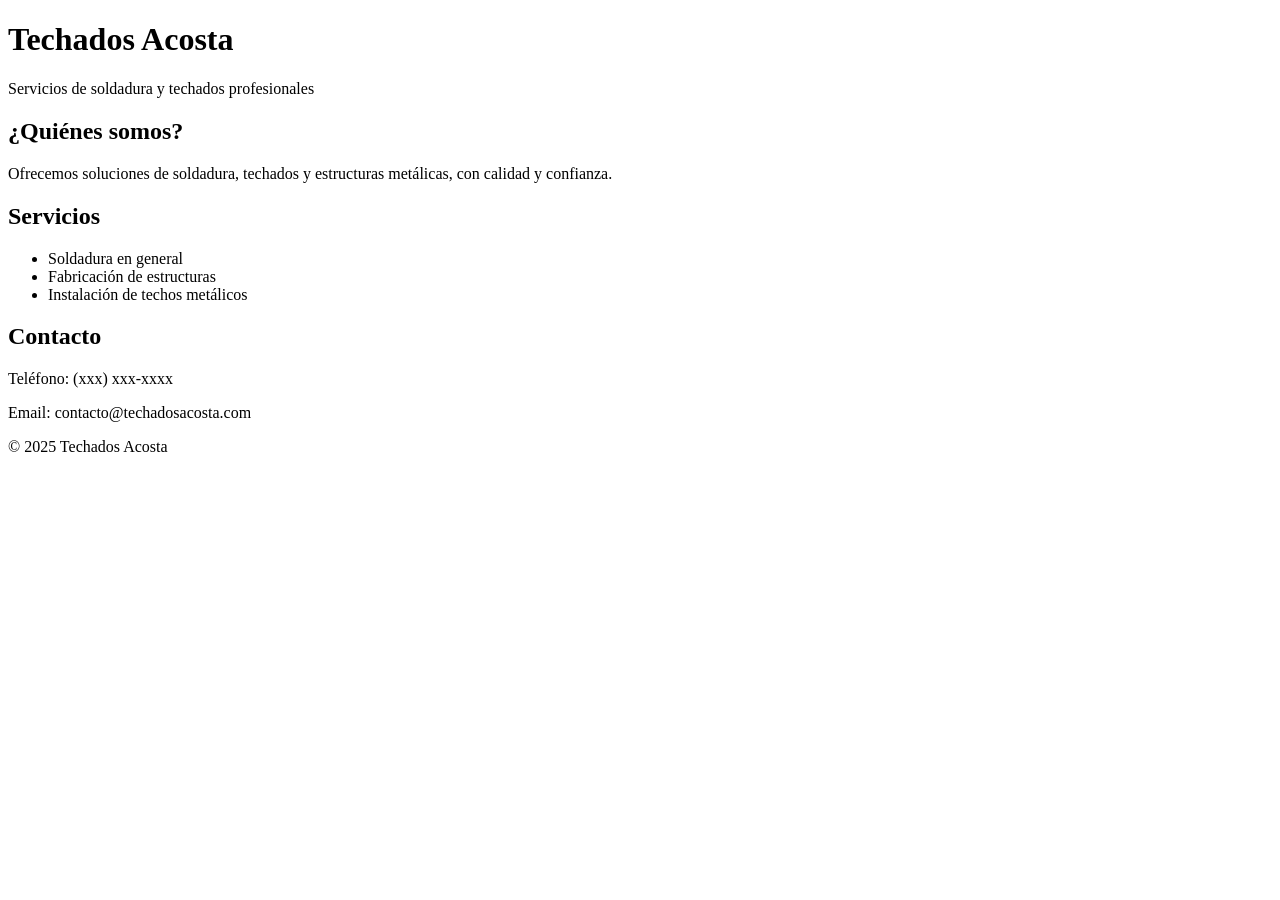
==== index.html @ 65c5371a "Agregando estructura de archivos para página web" ====
<!DOCTYPE html>
<html lang="es">
<head>
  <meta charset="UTF-8">
  <meta name="viewport" content="width=device-width, initial-scale=1.0">
  <title>Techados Acosta</title>
  <link rel="stylesheet" href="style.css">
</head>
<body>
  <header>
    <h1>Techados Acosta</h1>
    <p>Servicios de soldadura y techados profesionales</p>
  </header>
  
  <main>
    <section>
      <h2>¿Quiénes somos?</h2>
      <p>Ofrecemos soluciones de soldadura, techados y estructuras metálicas, con calidad y confianza.</p>
    </section>
    
    <section>
      <h2>Servicios</h2>
      <ul>
        <li>Soldadura en general</li>
        <li>Fabricación de estructuras</li>
        <li>Instalación de techos metálicos</li>
      </ul>
    </section>
    
    <section>
      <h2>Contacto</h2>
      <p>Teléfono: (xxx) xxx-xxxx</p>
      <p>Email: contacto@techadosacosta.com</p>
    </section>
  </main>
  
  <footer>
    <p>&copy; 2025 Techados Acosta</p>
  </footer>
</body>
</html>
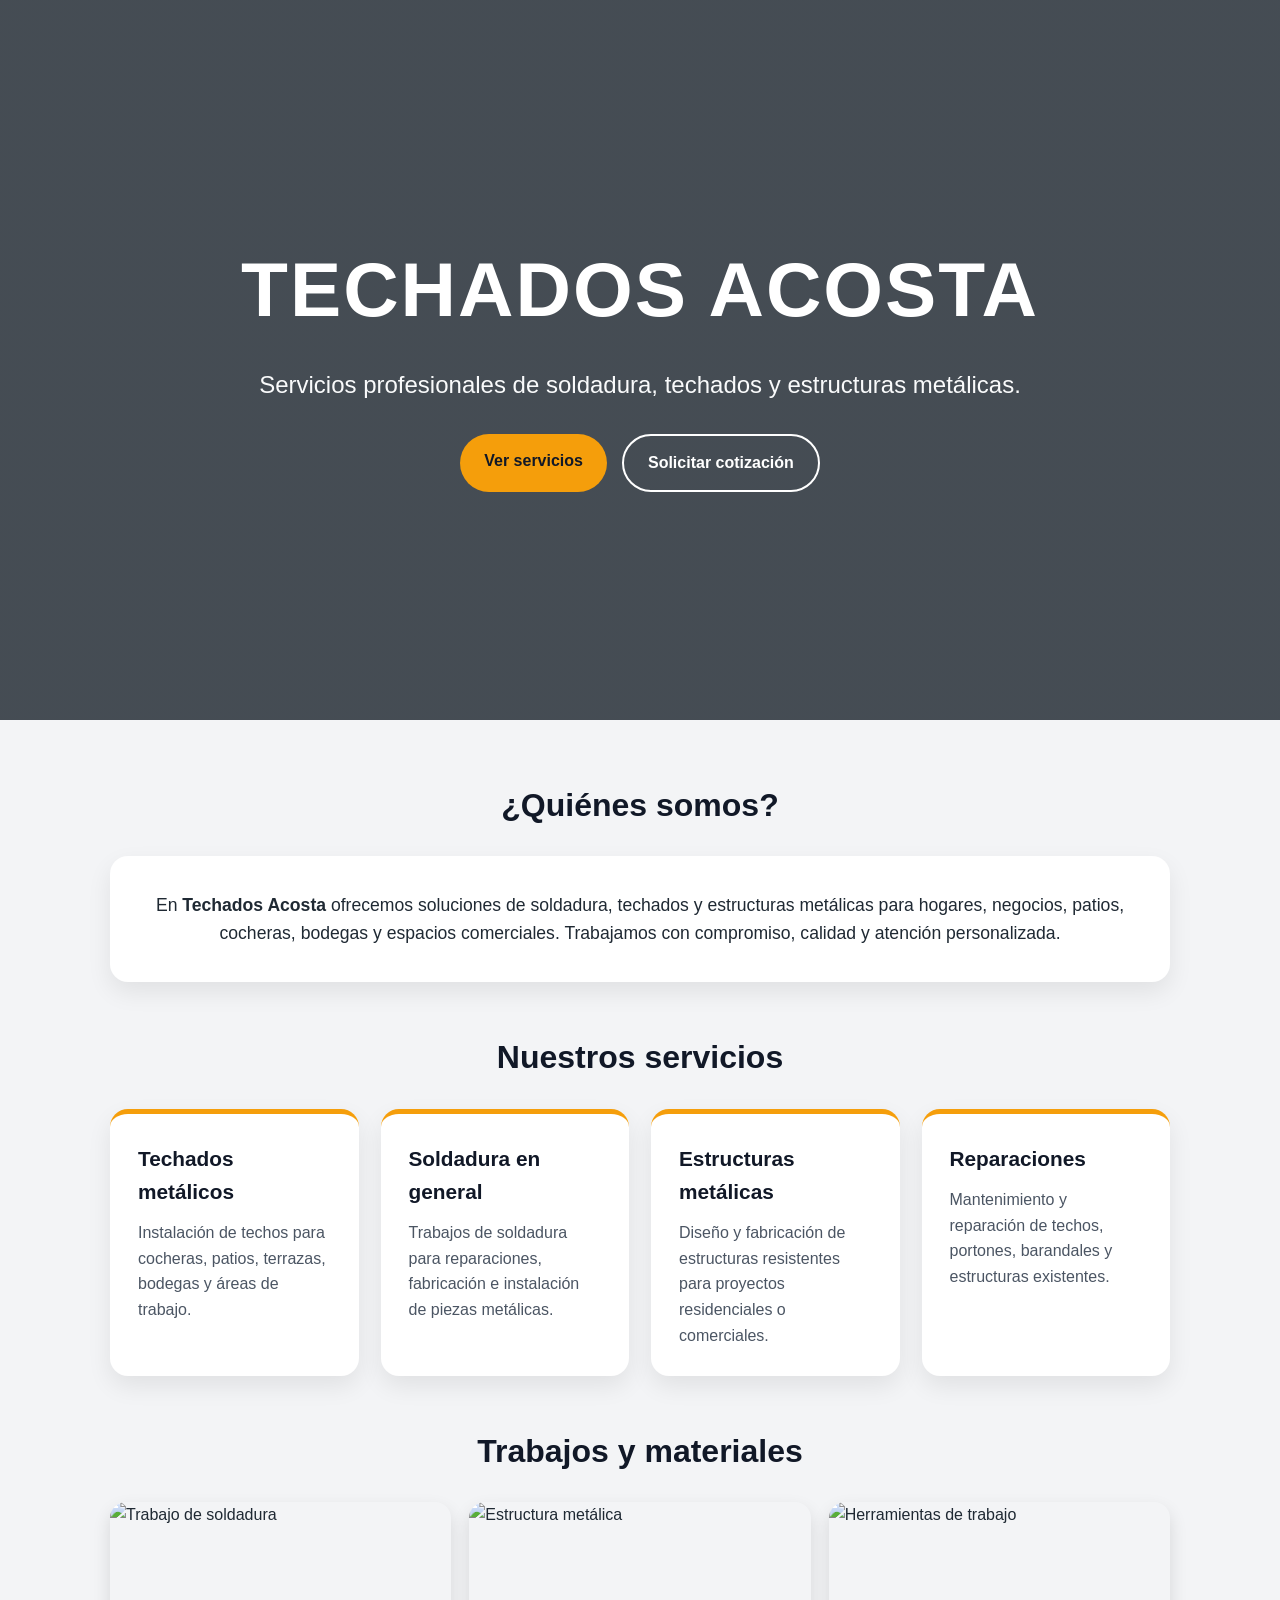
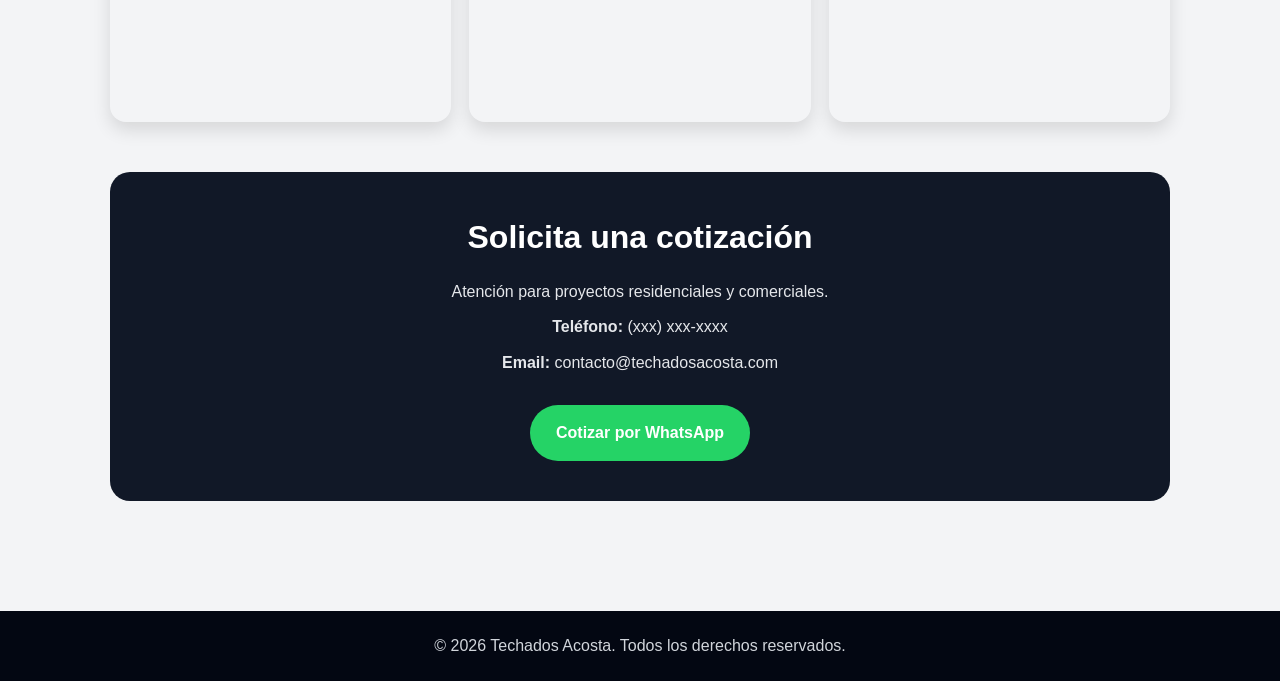
==== commit 0d6ac5dc: "Update index.html" ====
--- a/index.html
+++ b/index.html
@@ -1,41 +1,299 @@
 <!DOCTYPE html>
 <html lang="es">
 <head>
-  <meta charset="UTF-8">
-  <meta name="viewport" content="width=device-width, initial-scale=1.0">
-  <title>Techados Acosta</title>
-  <link rel="stylesheet" href="style.css">
+  <meta charset="UTF-8" />
+  <meta name="viewport" content="width=device-width, initial-scale=1.0" />
+  <title>Techados Acosta | Soldadura y Techados</title>
+
+  <style>
+    * {
+      box-sizing: border-box;
+      margin: 0;
+      padding: 0;
+    }
+
+    body {
+      font-family: Arial, Helvetica, sans-serif;
+      background: #f3f4f6;
+      color: #1f2933;
+      line-height: 1.6;
+    }
+
+    header {
+      min-height: 80vh;
+      background:
+        linear-gradient(rgba(20, 29, 38, 0.78), rgba(20, 29, 38, 0.78)),
+        url("https://images.unsplash.com/photo-1504917595217-d4dc5ebe6122?auto=format&fit=crop&w=1600&q=80");
+      background-size: cover;
+      background-position: center;
+      color: white;
+      display: flex;
+      align-items: center;
+      justify-content: center;
+      text-align: center;
+      padding: 40px 20px;
+    }
+
+    .hero {
+      max-width: 900px;
+    }
+
+    .hero h1 {
+      font-size: clamp(2.5rem, 6vw, 5rem);
+      margin-bottom: 15px;
+      text-transform: uppercase;
+      letter-spacing: 2px;
+    }
+
+    .hero p {
+      font-size: clamp(1.1rem, 2.5vw, 1.5rem);
+      margin-bottom: 30px;
+      color: #f9fafb;
+    }
+
+    .botones {
+      display: flex;
+      gap: 15px;
+      justify-content: center;
+      flex-wrap: wrap;
+    }
+
+    .btn {
+      display: inline-block;
+      padding: 14px 24px;
+      border-radius: 999px;
+      text-decoration: none;
+      font-weight: bold;
+      transition: 0.3s;
+    }
+
+    .btn-principal {
+      background: #f59e0b;
+      color: #111827;
+    }
+
+    .btn-principal:hover {
+      background: #d97706;
+      transform: translateY(-2px);
+    }
+
+    .btn-secundario {
+      border: 2px solid white;
+      color: white;
+    }
+
+    .btn-secundario:hover {
+      background: white;
+      color: #111827;
+      transform: translateY(-2px);
+    }
+
+    main {
+      max-width: 1100px;
+      margin: auto;
+      padding: 60px 20px;
+    }
+
+    section {
+      margin-bottom: 50px;
+    }
+
+    .titulo-seccion {
+      text-align: center;
+      font-size: 2rem;
+      margin-bottom: 25px;
+      color: #111827;
+    }
+
+    .intro {
+      background: white;
+      padding: 35px;
+      border-radius: 18px;
+      box-shadow: 0 10px 25px rgba(0, 0, 0, 0.08);
+      text-align: center;
+      font-size: 1.1rem;
+    }
+
+    .servicios {
+      display: grid;
+      grid-template-columns: repeat(auto-fit, minmax(240px, 1fr));
+      gap: 22px;
+    }
+
+    .card {
+      background: white;
+      padding: 28px;
+      border-radius: 18px;
+      box-shadow: 0 10px 25px rgba(0, 0, 0, 0.08);
+      border-top: 5px solid #f59e0b;
+      transition: 0.3s;
+    }
+
+    .card:hover {
+      transform: translateY(-5px);
+    }
+
+    .card h3 {
+      margin-bottom: 12px;
+      color: #111827;
+      font-size: 1.3rem;
+    }
+
+    .card p {
+      color: #4b5563;
+    }
+
+    .galeria {
+      display: grid;
+      grid-template-columns: repeat(auto-fit, minmax(220px, 1fr));
+      gap: 18px;
+    }
+
+    .galeria img {
+      width: 100%;
+      height: 220px;
+      object-fit: cover;
+      border-radius: 16px;
+      box-shadow: 0 8px 18px rgba(0, 0, 0, 0.12);
+    }
+
+    .contacto {
+      background: #111827;
+      color: white;
+      padding: 40px;
+      border-radius: 20px;
+      text-align: center;
+    }
+
+    .contacto h2 {
+      margin-bottom: 15px;
+      font-size: 2rem;
+    }
+
+    .contacto p {
+      margin-bottom: 10px;
+      color: #e5e7eb;
+    }
+
+    .whatsapp {
+      display: inline-block;
+      margin-top: 20px;
+      background: #25d366;
+      color: white;
+      padding: 15px 26px;
+      border-radius: 999px;
+      text-decoration: none;
+      font-weight: bold;
+      transition: 0.3s;
+    }
+
+    .whatsapp:hover {
+      background: #1ebe5d;
+      transform: translateY(-2px);
+    }
+
+    footer {
+      background: #030712;
+      color: #d1d5db;
+      text-align: center;
+      padding: 22px;
+    }
+
+    @media (max-width: 600px) {
+      header {
+        min-height: 70vh;
+      }
+
+      .intro,
+      .contacto {
+        padding: 25px;
+      }
+    }
+  </style>
 </head>
+
 <body>
+
   <header>
-    <h1>Techados Acosta</h1>
-    <p>Servicios de soldadura y techados profesionales</p>
+    <div class="hero">
+      <h1>Techados Acosta</h1>
+      <p>Servicios profesionales de soldadura, techados y estructuras metálicas.</p>
+
+      <div class="botones">
+        <a href="#servicios" class="btn btn-principal">Ver servicios</a>
+        <a href="#contacto" class="btn btn-secundario">Solicitar cotización</a>
+      </div>
+    </div>
   </header>
-  
+
   <main>
+
     <section>
-      <h2>¿Quiénes somos?</h2>
-      <p>Ofrecemos soluciones de soldadura, techados y estructuras metálicas, con calidad y confianza.</p>
-    </section>
-    
+      <h2 class="titulo-seccion">¿Quiénes somos?</h2>
+      <div class="intro">
+        <p>
+          En <strong>Techados Acosta</strong> ofrecemos soluciones de soldadura,
+          techados y estructuras metálicas para hogares, negocios, patios,
+          cocheras, bodegas y espacios comerciales. Trabajamos con compromiso,
+          calidad y atención personalizada.
+        </p>
+      </div>
+    </section>
+
+    <section id="servicios">
+      <h2 class="titulo-seccion">Nuestros servicios</h2>
+
+      <div class="servicios">
+        <div class="card">
+          <h3>Techados metálicos</h3>
+          <p>Instalación de techos para cocheras, patios, terrazas, bodegas y áreas de trabajo.</p>
+        </div>
+
+        <div class="card">
+          <h3>Soldadura en general</h3>
+          <p>Trabajos de soldadura para reparaciones, fabricación e instalación de piezas metálicas.</p>
+        </div>
+
+        <div class="card">
+          <h3>Estructuras metálicas</h3>
+          <p>Diseño y fabricación de estructuras resistentes para proyectos residenciales o comerciales.</p>
+        </div>
+
+        <div class="card">
+          <h3>Reparaciones</h3>
+          <p>Mantenimiento y reparación de techos, portones, barandales y estructuras existentes.</p>
+        </div>
+      </div>
+    </section>
+
     <section>
-      <h2>Servicios</h2>
-      <ul>
-        <li>Soldadura en general</li>
-        <li>Fabricación de estructuras</li>
-        <li>Instalación de techos metálicos</li>
-      </ul>
-    </section>
-    
-    <section>
-      <h2>Contacto</h2>
-      <p>Teléfono: (xxx) xxx-xxxx</p>
-      <p>Email: contacto@techadosacosta.com</p>
-    </section>
+      <h2 class="titulo-seccion">Trabajos y materiales</h2>
+
+      <div class="galeria">
+        <img src="https://images.unsplash.com/photo-1504917595217-d4dc5ebe6122?auto=format&fit=crop&w=800&q=80" alt="Trabajo de soldadura">
+        <img src="https://images.unsplash.com/photo-1581092918056-0c4c3acd3789?auto=format&fit=crop&w=800&q=80" alt="Estructura metálica">
+        <img src="https://images.unsplash.com/photo-1572981779307-38b8cabb2407?auto=format&fit=crop&w=800&q=80" alt="Herramientas de trabajo">
+      </div>
+    </section>
+
+    <section id="contacto">
+      <div class="contacto">
+        <h2>Solicita una cotización</h2>
+        <p>Atención para proyectos residenciales y comerciales.</p>
+        <p><strong>Teléfono:</strong> (xxx) xxx-xxxx</p>
+        <p><strong>Email:</strong> contacto@techadosacosta.com</p>
+
+        <a class="whatsapp" href="https://wa.me/5218112345678" target="_blank">
+          Cotizar por WhatsApp
+        </a>
+      </div>
+    </section>
+
   </main>
-  
+
   <footer>
-    <p>&copy; 2025 Techados Acosta</p>
+    <p>&copy; 2026 Techados Acosta. Todos los derechos reservados.</p>
   </footer>
+
 </body>
 </html>
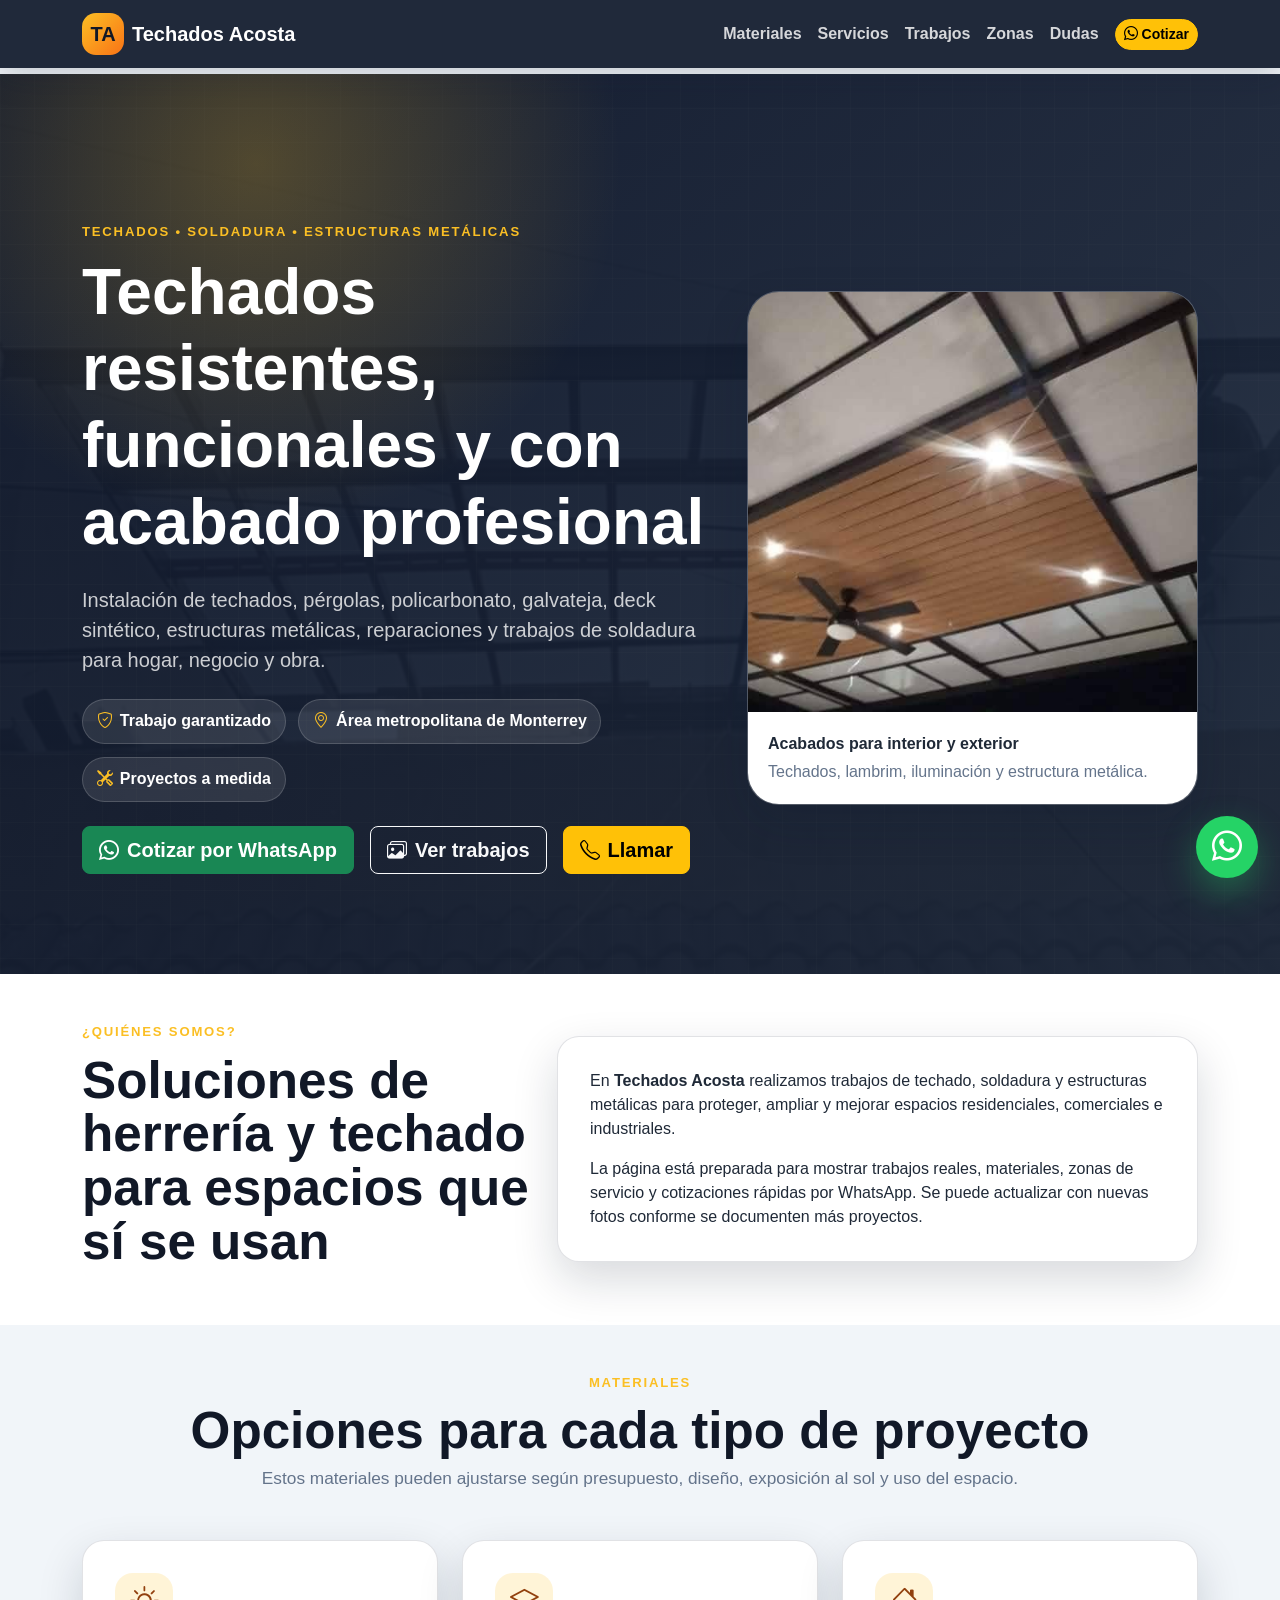
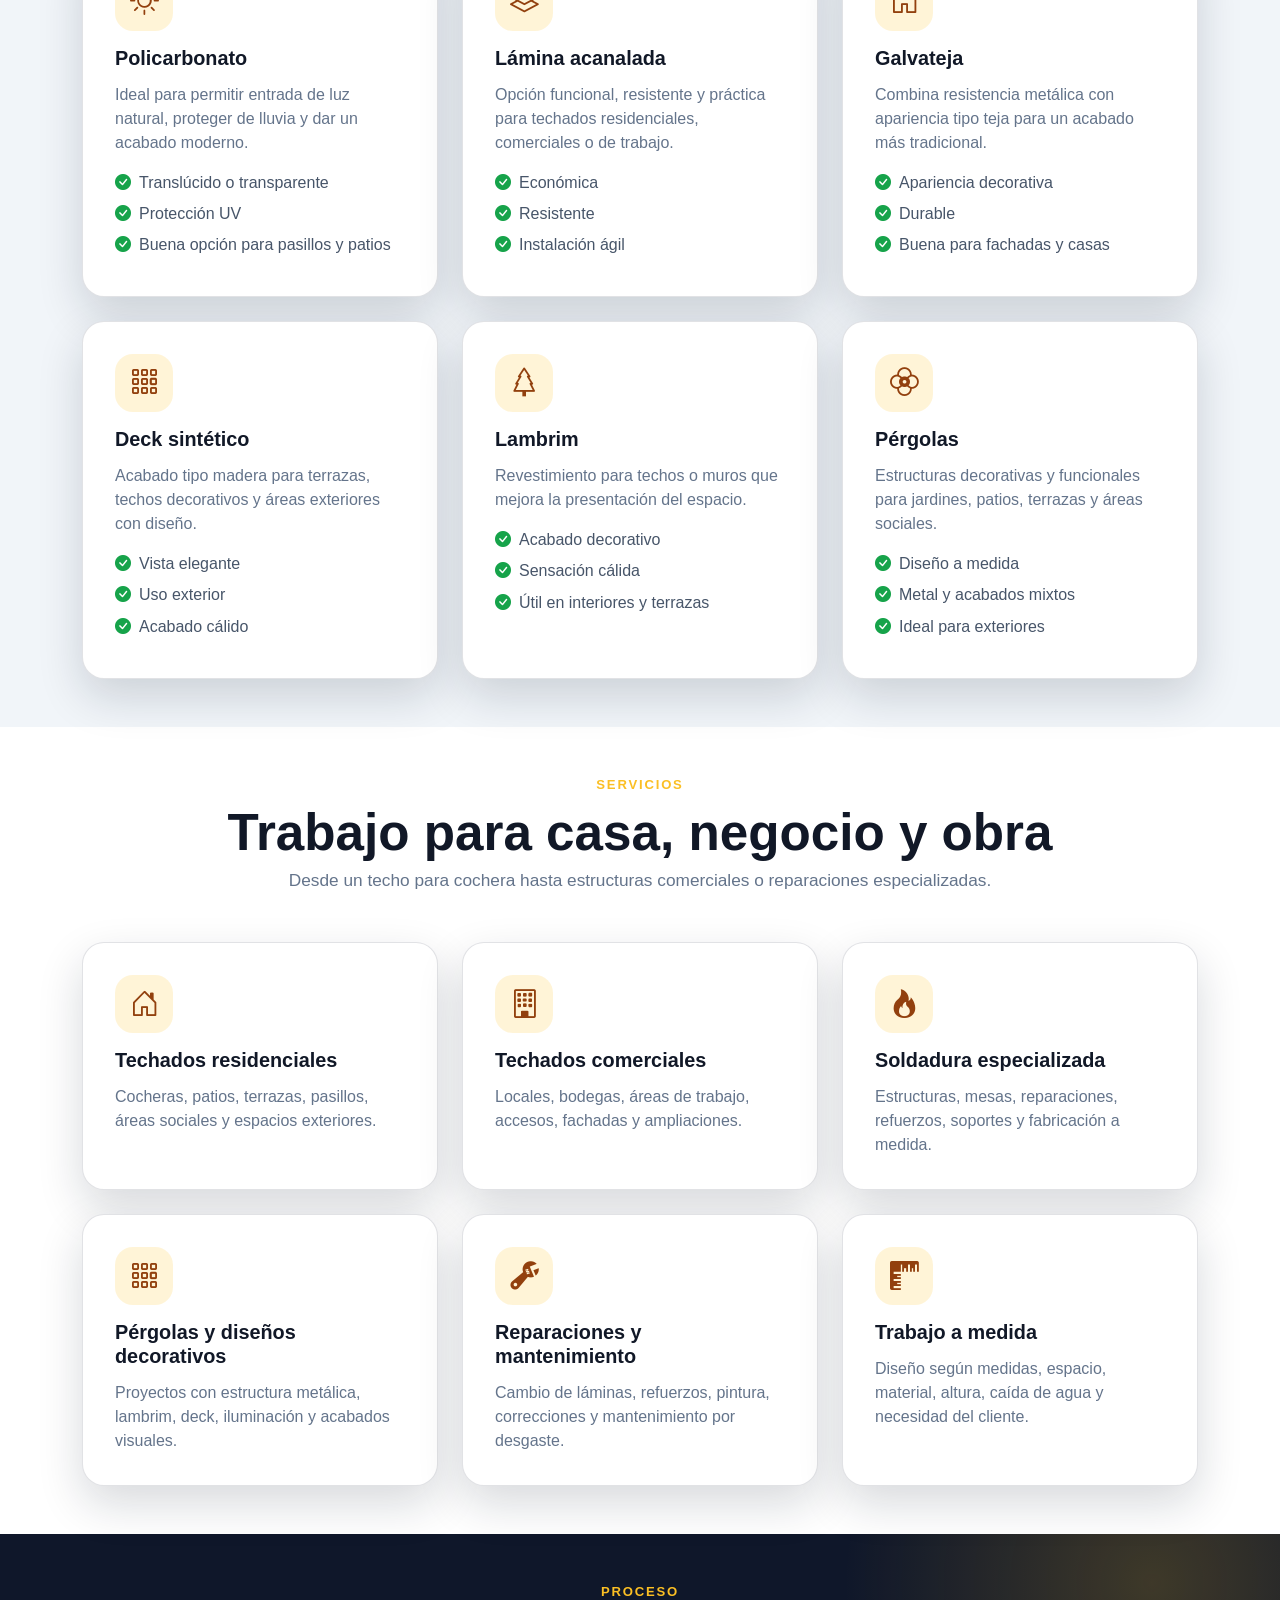
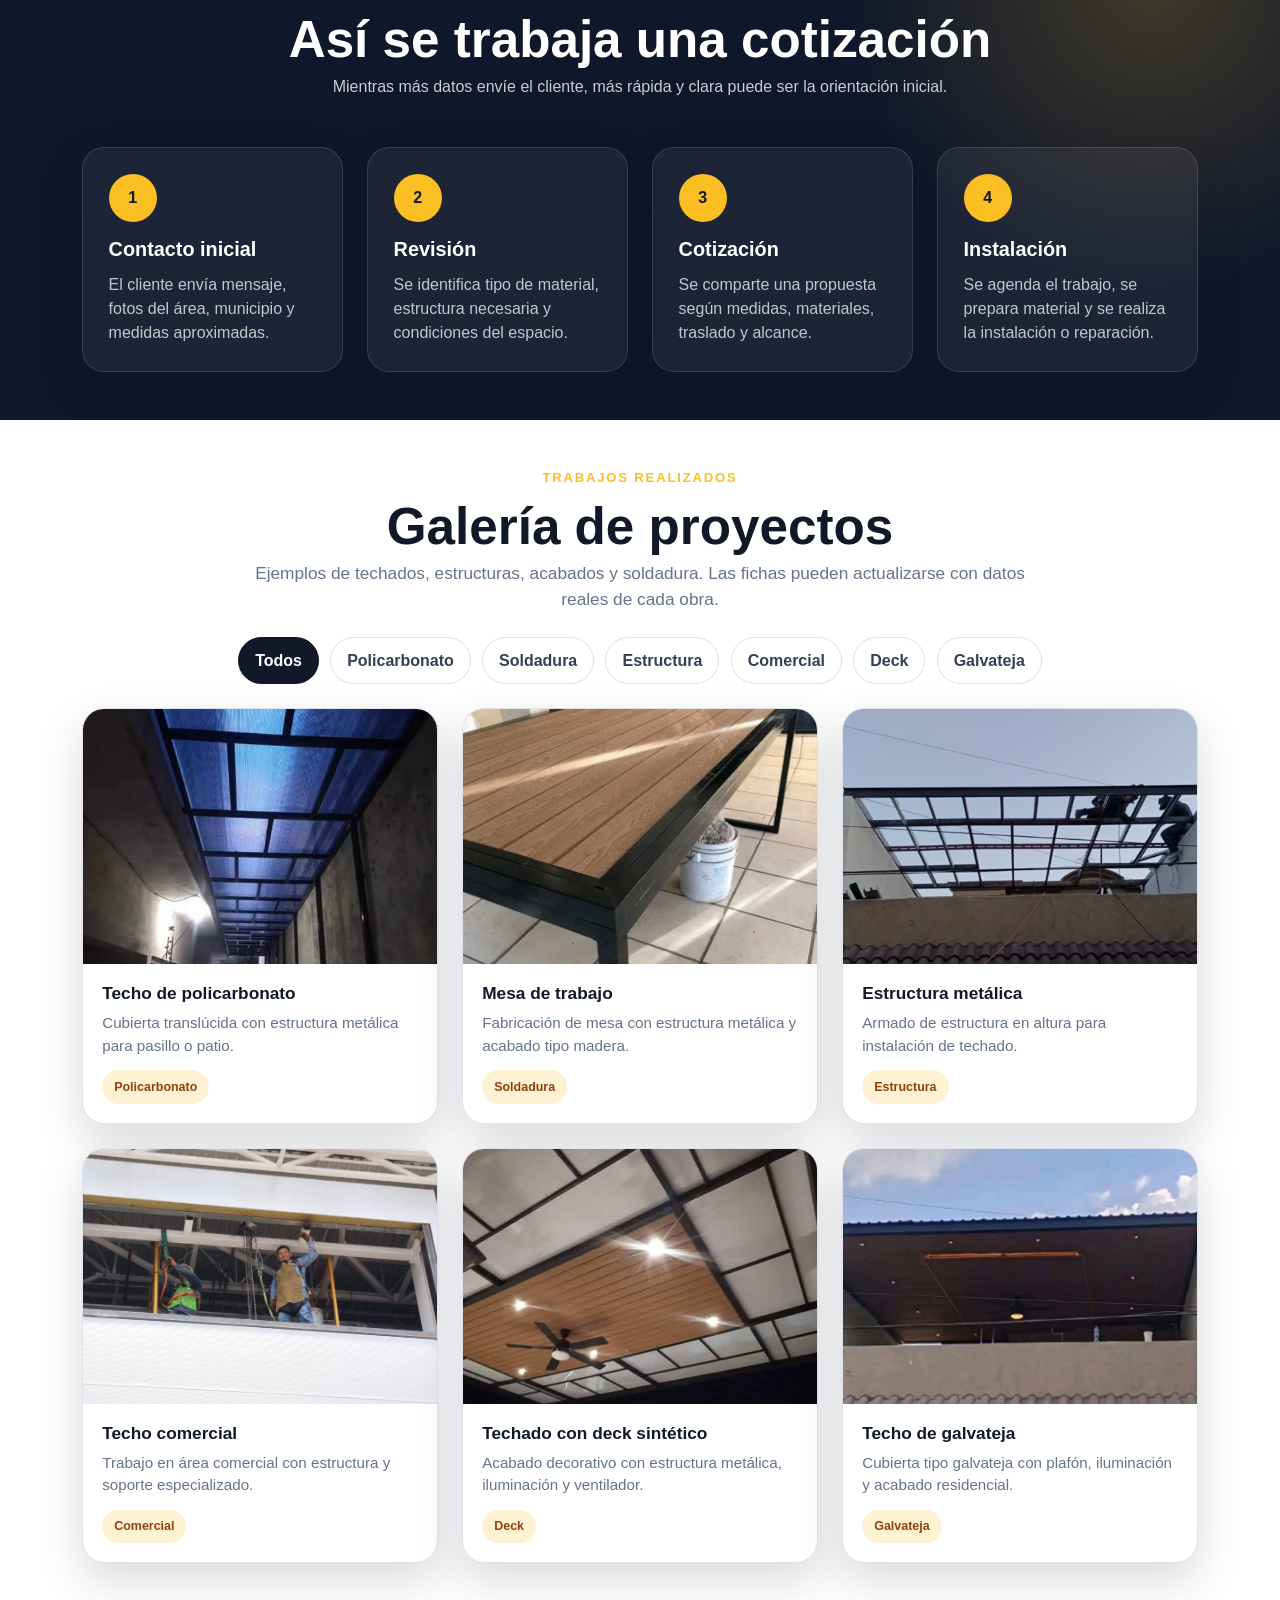
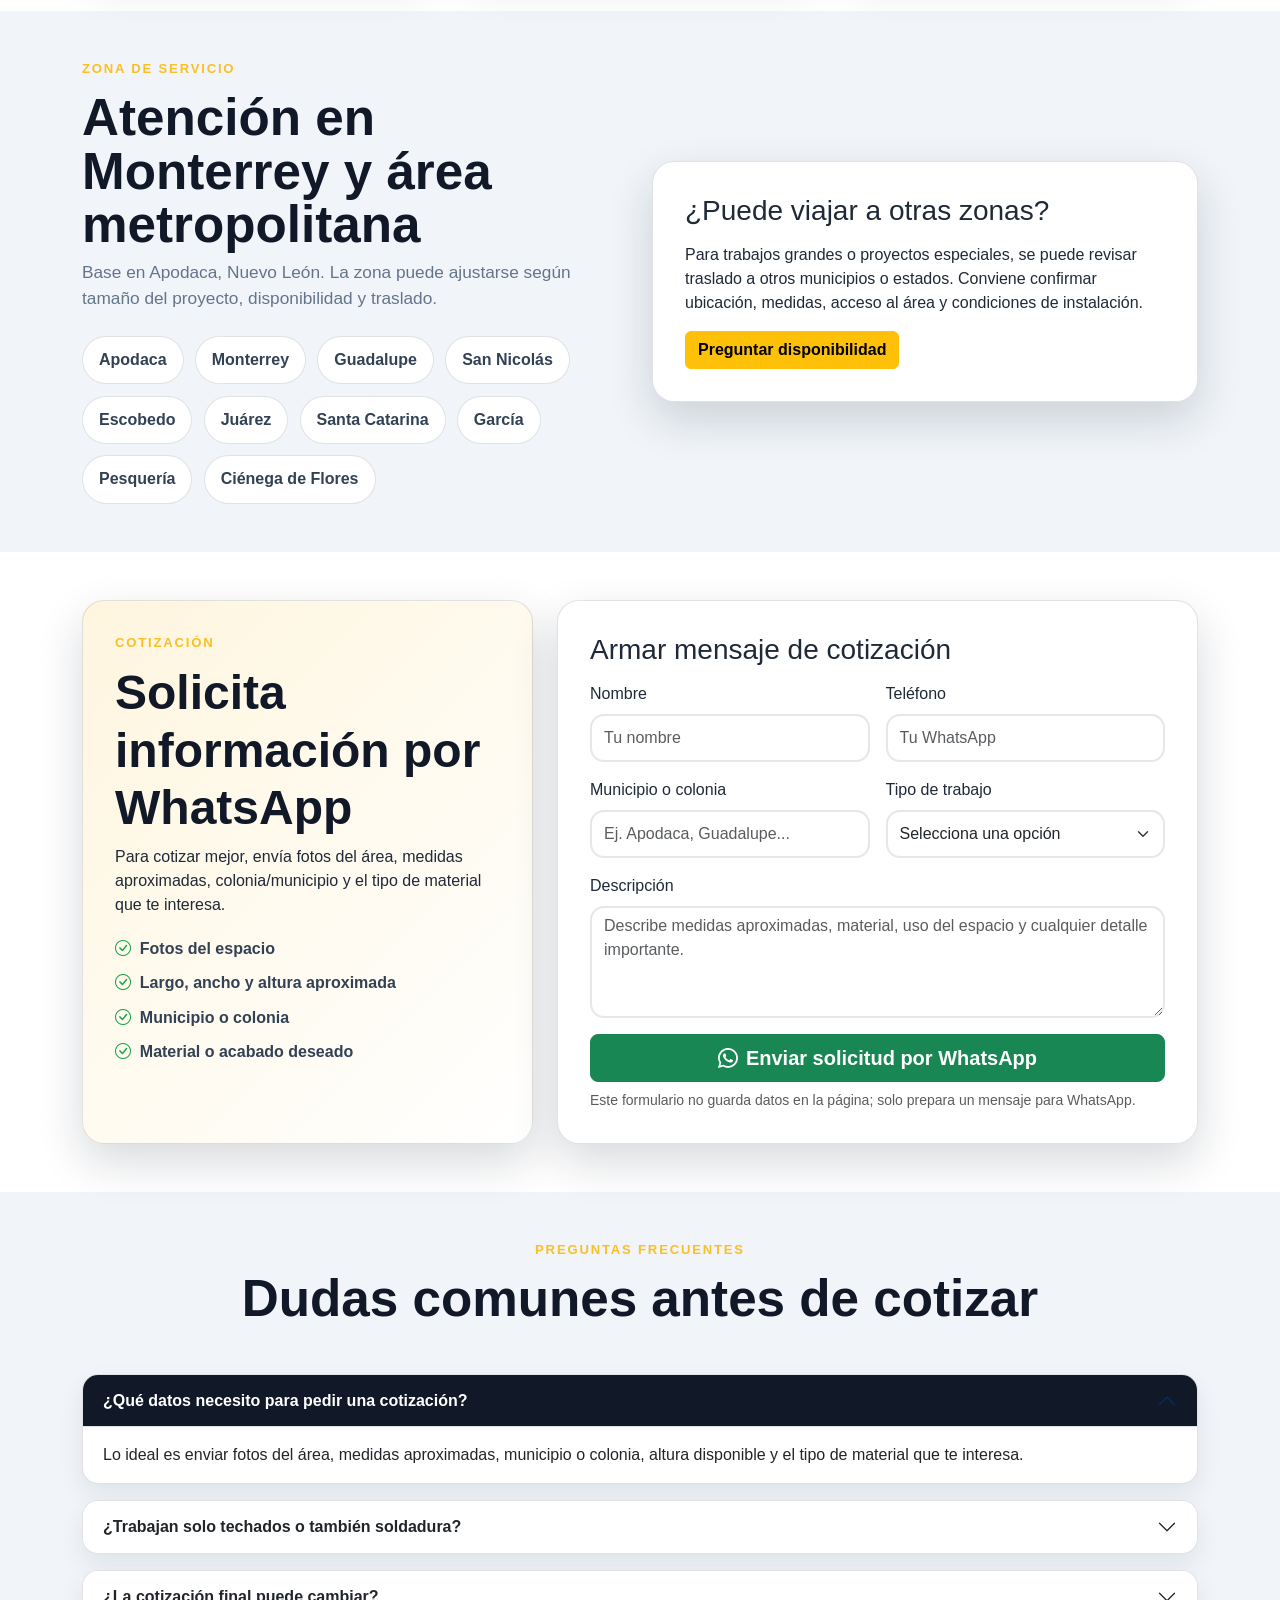
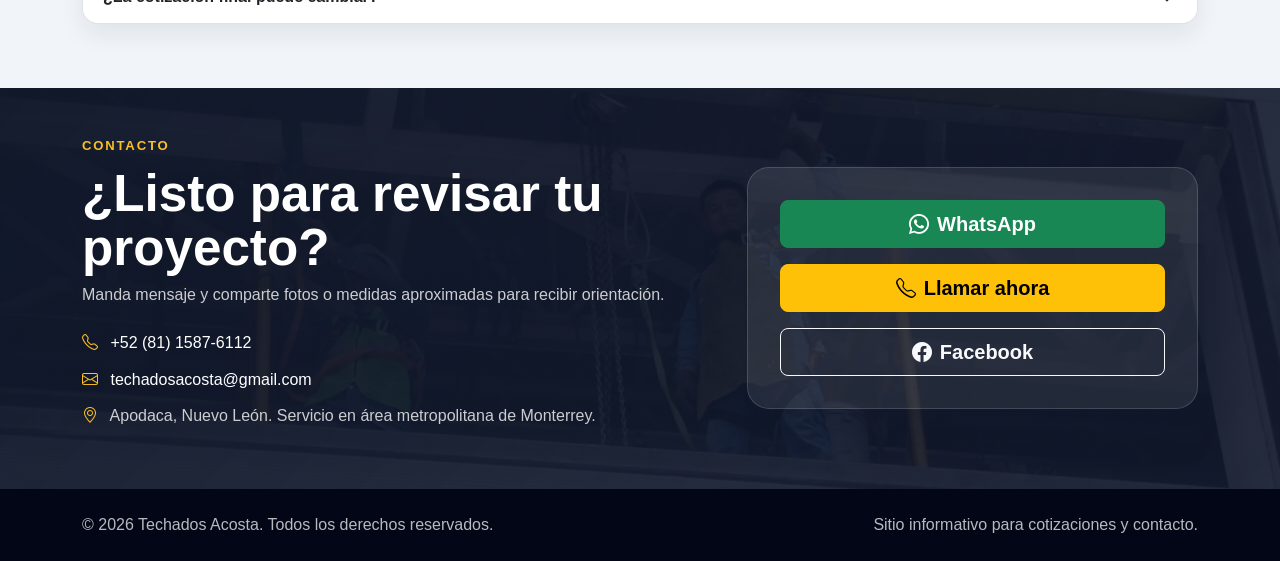
==== commit f6ea344b: "Agregando cambios actualizados con recursos de media" ====
--- a/index.html
+++ b/index.html
@@ -1,299 +1,455 @@
 <!DOCTYPE html>
-<html lang="es">
+<html lang="es-MX">
 <head>
   <meta charset="UTF-8" />
   <meta name="viewport" content="width=device-width, initial-scale=1.0" />
-  <title>Techados Acosta | Soldadura y Techados</title>
-
-  <style>
-    * {
-      box-sizing: border-box;
-      margin: 0;
-      padding: 0;
-    }
-
-    body {
-      font-family: Arial, Helvetica, sans-serif;
-      background: #f3f4f6;
-      color: #1f2933;
-      line-height: 1.6;
-    }
-
-    header {
-      min-height: 80vh;
-      background:
-        linear-gradient(rgba(20, 29, 38, 0.78), rgba(20, 29, 38, 0.78)),
-        url("https://images.unsplash.com/photo-1504917595217-d4dc5ebe6122?auto=format&fit=crop&w=1600&q=80");
-      background-size: cover;
-      background-position: center;
-      color: white;
-      display: flex;
-      align-items: center;
-      justify-content: center;
-      text-align: center;
-      padding: 40px 20px;
-    }
-
-    .hero {
-      max-width: 900px;
-    }
-
-    .hero h1 {
-      font-size: clamp(2.5rem, 6vw, 5rem);
-      margin-bottom: 15px;
-      text-transform: uppercase;
-      letter-spacing: 2px;
-    }
-
-    .hero p {
-      font-size: clamp(1.1rem, 2.5vw, 1.5rem);
-      margin-bottom: 30px;
-      color: #f9fafb;
-    }
-
-    .botones {
-      display: flex;
-      gap: 15px;
-      justify-content: center;
-      flex-wrap: wrap;
-    }
-
-    .btn {
-      display: inline-block;
-      padding: 14px 24px;
-      border-radius: 999px;
-      text-decoration: none;
-      font-weight: bold;
-      transition: 0.3s;
-    }
-
-    .btn-principal {
-      background: #f59e0b;
-      color: #111827;
-    }
-
-    .btn-principal:hover {
-      background: #d97706;
-      transform: translateY(-2px);
-    }
-
-    .btn-secundario {
-      border: 2px solid white;
-      color: white;
-    }
-
-    .btn-secundario:hover {
-      background: white;
-      color: #111827;
-      transform: translateY(-2px);
-    }
-
-    main {
-      max-width: 1100px;
-      margin: auto;
-      padding: 60px 20px;
-    }
-
-    section {
-      margin-bottom: 50px;
-    }
-
-    .titulo-seccion {
-      text-align: center;
-      font-size: 2rem;
-      margin-bottom: 25px;
-      color: #111827;
-    }
-
-    .intro {
-      background: white;
-      padding: 35px;
-      border-radius: 18px;
-      box-shadow: 0 10px 25px rgba(0, 0, 0, 0.08);
-      text-align: center;
-      font-size: 1.1rem;
-    }
-
-    .servicios {
-      display: grid;
-      grid-template-columns: repeat(auto-fit, minmax(240px, 1fr));
-      gap: 22px;
-    }
-
-    .card {
-      background: white;
-      padding: 28px;
-      border-radius: 18px;
-      box-shadow: 0 10px 25px rgba(0, 0, 0, 0.08);
-      border-top: 5px solid #f59e0b;
-      transition: 0.3s;
-    }
-
-    .card:hover {
-      transform: translateY(-5px);
-    }
-
-    .card h3 {
-      margin-bottom: 12px;
-      color: #111827;
-      font-size: 1.3rem;
-    }
-
-    .card p {
-      color: #4b5563;
-    }
-
-    .galeria {
-      display: grid;
-      grid-template-columns: repeat(auto-fit, minmax(220px, 1fr));
-      gap: 18px;
-    }
-
-    .galeria img {
-      width: 100%;
-      height: 220px;
-      object-fit: cover;
-      border-radius: 16px;
-      box-shadow: 0 8px 18px rgba(0, 0, 0, 0.12);
-    }
-
-    .contacto {
-      background: #111827;
-      color: white;
-      padding: 40px;
-      border-radius: 20px;
-      text-align: center;
-    }
-
-    .contacto h2 {
-      margin-bottom: 15px;
-      font-size: 2rem;
-    }
-
-    .contacto p {
-      margin-bottom: 10px;
-      color: #e5e7eb;
-    }
-
-    .whatsapp {
-      display: inline-block;
-      margin-top: 20px;
-      background: #25d366;
-      color: white;
-      padding: 15px 26px;
-      border-radius: 999px;
-      text-decoration: none;
-      font-weight: bold;
-      transition: 0.3s;
-    }
-
-    .whatsapp:hover {
-      background: #1ebe5d;
-      transform: translateY(-2px);
-    }
-
-    footer {
-      background: #030712;
-      color: #d1d5db;
-      text-align: center;
-      padding: 22px;
-    }
-
-    @media (max-width: 600px) {
-      header {
-        min-height: 70vh;
-      }
-
-      .intro,
-      .contacto {
-        padding: 25px;
-      }
-    }
-  </style>
+
+  <title>Techados Acosta | Techados, soldadura y estructuras metálicas en Nuevo León</title>
+  <meta name="description" content="Techados Acosta realiza techados metálicos, policarbonato, galvateja, deck sintético, lambrim, pérgolas, estructuras y soldadura en Monterrey y área metropolitana. Cotiza por WhatsApp." />
+  <meta name="keywords" content="techados en Monterrey, techados en Apodaca, soldadura, herrería, policarbonato, galvateja, deck sintético, pérgolas, estructuras metálicas, Nuevo León" />
+  <meta name="theme-color" content="#0f172a" />
+
+  <meta property="og:title" content="Techados Acosta | Techados y soldadura" />
+  <meta property="og:description" content="Soluciones en techados, estructuras metálicas y soldadura para casa, negocio y obra." />
+  <meta property="og:type" content="website" />
+  <meta property="og:image" content="src/techoDeckSintetico.jpeg" />
+
+  <link rel="preconnect" href="https://cdn.jsdelivr.net" />
+  <link href="https://cdn.jsdelivr.net/npm/bootstrap@5.3.3/dist/css/bootstrap.min.css" rel="stylesheet">
+  <link href="https://cdn.jsdelivr.net/npm/bootstrap-icons@1.11.3/font/bootstrap-icons.css" rel="stylesheet">
+  <link rel="stylesheet" href="css/style.css">
 </head>
 
 <body>
-
-  <header>
-    <div class="hero">
-      <h1>Techados Acosta</h1>
-      <p>Servicios profesionales de soldadura, techados y estructuras metálicas.</p>
-
-      <div class="botones">
-        <a href="#servicios" class="btn btn-principal">Ver servicios</a>
-        <a href="#contacto" class="btn btn-secundario">Solicitar cotización</a>
+  <nav class="navbar navbar-expand-lg navbar-dark fixed-top glass-nav" aria-label="Navegación principal">
+    <div class="container">
+      <a class="navbar-brand fw-black d-flex align-items-center gap-2" href="#inicio">
+        <span class="brand-badge">TA</span>
+        <span>Techados Acosta</span>
+      </a>
+
+      <button class="navbar-toggler" type="button" data-bs-toggle="collapse" data-bs-target="#navbarNav" aria-label="Abrir menú">
+        <span class="navbar-toggler-icon"></span>
+      </button>
+
+      <div class="collapse navbar-collapse" id="navbarNav">
+        <ul class="navbar-nav ms-auto align-items-lg-center">
+          <li class="nav-item"><a class="nav-link" href="#materiales">Materiales</a></li>
+          <li class="nav-item"><a class="nav-link" href="#servicios">Servicios</a></li>
+          <li class="nav-item"><a class="nav-link" href="#trabajos">Trabajos</a></li>
+          <li class="nav-item"><a class="nav-link" href="#zonas">Zonas</a></li>
+          <li class="nav-item"><a class="nav-link" href="#faq">Dudas</a></li>
+          <li class="nav-item ms-lg-2">
+            <a class="btn btn-sm btn-warning fw-bold nav-cta" href="#cotizacion">
+              <i class="bi bi-whatsapp me-1"></i>Cotizar
+            </a>
+          </li>
+        </ul>
+      </div>
+    </div>
+  </nav>
+
+  <header id="inicio" class="hero-section">
+    <div class="hero-overlay"></div>
+    <div class="container position-relative">
+      <div class="row align-items-center min-vh-100 pt-5">
+        <div class="col-lg-7">
+          <p class="eyebrow">Techados • Soldadura • Estructuras metálicas</p>
+          <h1 class="display-3 fw-black text-white mb-4">
+            Techados resistentes, funcionales y con acabado profesional
+          </h1>
+          <p class="lead text-white-75 mb-4">
+            Instalación de techados, pérgolas, policarbonato, galvateja, deck sintético,
+            estructuras metálicas, reparaciones y trabajos de soldadura para hogar, negocio y obra.
+          </p>
+
+          <div class="hero-pills mb-4">
+            <span><i class="bi bi-shield-check"></i> Trabajo garantizado</span>
+            <span><i class="bi bi-geo-alt"></i> Área metropolitana de Monterrey</span>
+            <span><i class="bi bi-tools"></i> Proyectos a medida</span>
+          </div>
+
+          <div class="d-flex gap-3 flex-wrap">
+            <a class="btn btn-success btn-lg fw-bold js-whatsapp" href="#" target="_blank" rel="noopener">
+              <i class="bi bi-whatsapp me-2"></i>Cotizar por WhatsApp
+            </a>
+            <a class="btn btn-outline-light btn-lg fw-bold" href="#trabajos">
+              <i class="bi bi-images me-2"></i>Ver trabajos
+            </a>
+            <a class="btn btn-warning btn-lg fw-bold js-call" href="#">
+              <i class="bi bi-telephone me-2"></i>Llamar
+            </a>
+          </div>
+        </div>
+
+        <div class="col-lg-5 mt-5 mt-lg-0">
+          <div class="hero-card">
+            <img src="src/techoDeckSintetico.jpeg" alt="Techado con deck sintético y estructura metálica" />
+            <div class="hero-card-caption">
+              <strong>Acabados para interior y exterior</strong>
+              <span>Techados, lambrim, iluminación y estructura metálica.</span>
+            </div>
+          </div>
+        </div>
       </div>
     </div>
   </header>
 
   <main>
-
-    <section>
-      <h2 class="titulo-seccion">¿Quiénes somos?</h2>
-      <div class="intro">
-        <p>
-          En <strong>Techados Acosta</strong> ofrecemos soluciones de soldadura,
-          techados y estructuras metálicas para hogares, negocios, patios,
-          cocheras, bodegas y espacios comerciales. Trabajamos con compromiso,
-          calidad y atención personalizada.
-        </p>
-      </div>
-    </section>
-
-    <section id="servicios">
-      <h2 class="titulo-seccion">Nuestros servicios</h2>
-
-      <div class="servicios">
-        <div class="card">
-          <h3>Techados metálicos</h3>
-          <p>Instalación de techos para cocheras, patios, terrazas, bodegas y áreas de trabajo.</p>
-        </div>
-
-        <div class="card">
-          <h3>Soldadura en general</h3>
-          <p>Trabajos de soldadura para reparaciones, fabricación e instalación de piezas metálicas.</p>
-        </div>
-
-        <div class="card">
-          <h3>Estructuras metálicas</h3>
-          <p>Diseño y fabricación de estructuras resistentes para proyectos residenciales o comerciales.</p>
-        </div>
-
-        <div class="card">
-          <h3>Reparaciones</h3>
-          <p>Mantenimiento y reparación de techos, portones, barandales y estructuras existentes.</p>
-        </div>
-      </div>
-    </section>
-
-    <section>
-      <h2 class="titulo-seccion">Trabajos y materiales</h2>
-
-      <div class="galeria">
-        <img src="https://images.unsplash.com/photo-1504917595217-d4dc5ebe6122?auto=format&fit=crop&w=800&q=80" alt="Trabajo de soldadura">
-        <img src="https://images.unsplash.com/photo-1581092918056-0c4c3acd3789?auto=format&fit=crop&w=800&q=80" alt="Estructura metálica">
-        <img src="https://images.unsplash.com/photo-1572981779307-38b8cabb2407?auto=format&fit=crop&w=800&q=80" alt="Herramientas de trabajo">
-      </div>
-    </section>
-
-    <section id="contacto">
-      <div class="contacto">
-        <h2>Solicita una cotización</h2>
-        <p>Atención para proyectos residenciales y comerciales.</p>
-        <p><strong>Teléfono:</strong> (xxx) xxx-xxxx</p>
-        <p><strong>Email:</strong> contacto@techadosacosta.com</p>
-
-        <a class="whatsapp" href="https://wa.me/5218112345678" target="_blank">
-          Cotizar por WhatsApp
-        </a>
-      </div>
-    </section>
-
+    <section class="py-5 bg-white">
+      <div class="container">
+        <div class="row g-4 align-items-center">
+          <div class="col-lg-5">
+            <p class="section-label">¿Quiénes somos?</p>
+            <h2 class="section-title">Soluciones de herrería y techado para espacios que sí se usan</h2>
+          </div>
+          <div class="col-lg-7">
+            <div class="content-card">
+              <p class="mb-3">
+                En <strong>Techados Acosta</strong> realizamos trabajos de techado, soldadura y estructuras
+                metálicas para proteger, ampliar y mejorar espacios residenciales, comerciales e industriales.
+              </p>
+              <p class="mb-0">
+                La página está preparada para mostrar trabajos reales, materiales, zonas de servicio y cotizaciones
+                rápidas por WhatsApp. Se puede actualizar con nuevas fotos conforme se documenten más proyectos.
+              </p>
+            </div>
+          </div>
+        </div>
+      </div>
+    </section>
+
+    <section id="materiales" class="py-5 section-soft">
+      <div class="container">
+        <div class="text-center mb-5">
+          <p class="section-label">Materiales</p>
+          <h2 class="section-title">Opciones para cada tipo de proyecto</h2>
+          <p class="section-subtitle">Estos materiales pueden ajustarse según presupuesto, diseño, exposición al sol y uso del espacio.</p>
+        </div>
+
+        <div class="row g-4" id="materialsGrid"></div>
+      </div>
+    </section>
+
+    <section id="servicios" class="py-5 bg-white">
+      <div class="container">
+        <div class="text-center mb-5">
+          <p class="section-label">Servicios</p>
+          <h2 class="section-title">Trabajo para casa, negocio y obra</h2>
+          <p class="section-subtitle">Desde un techo para cochera hasta estructuras comerciales o reparaciones especializadas.</p>
+        </div>
+
+        <div class="row g-4">
+          <div class="col-md-6 col-lg-4">
+            <article class="service-card">
+              <i class="bi bi-house-door"></i>
+              <h3>Techados residenciales</h3>
+              <p>Cocheras, patios, terrazas, pasillos, áreas sociales y espacios exteriores.</p>
+            </article>
+          </div>
+          <div class="col-md-6 col-lg-4">
+            <article class="service-card">
+              <i class="bi bi-building"></i>
+              <h3>Techados comerciales</h3>
+              <p>Locales, bodegas, áreas de trabajo, accesos, fachadas y ampliaciones.</p>
+            </article>
+          </div>
+          <div class="col-md-6 col-lg-4">
+            <article class="service-card">
+              <i class="bi bi-fire"></i>
+              <h3>Soldadura especializada</h3>
+              <p>Estructuras, mesas, reparaciones, refuerzos, soportes y fabricación a medida.</p>
+            </article>
+          </div>
+          <div class="col-md-6 col-lg-4">
+            <article class="service-card">
+              <i class="bi bi-grid-3x3-gap"></i>
+              <h3>Pérgolas y diseños decorativos</h3>
+              <p>Proyectos con estructura metálica, lambrim, deck, iluminación y acabados visuales.</p>
+            </article>
+          </div>
+          <div class="col-md-6 col-lg-4">
+            <article class="service-card">
+              <i class="bi bi-wrench-adjustable"></i>
+              <h3>Reparaciones y mantenimiento</h3>
+              <p>Cambio de láminas, refuerzos, pintura, correcciones y mantenimiento por desgaste.</p>
+            </article>
+          </div>
+          <div class="col-md-6 col-lg-4">
+            <article class="service-card">
+              <i class="bi bi-rulers"></i>
+              <h3>Trabajo a medida</h3>
+              <p>Diseño según medidas, espacio, material, altura, caída de agua y necesidad del cliente.</p>
+            </article>
+          </div>
+        </div>
+      </div>
+    </section>
+
+    <section id="proceso" class="py-5 section-dark">
+      <div class="container">
+        <div class="text-center mb-5">
+          <p class="section-label">Proceso</p>
+          <h2 class="section-title text-white">Así se trabaja una cotización</h2>
+          <p class="text-white-75">Mientras más datos envíe el cliente, más rápida y clara puede ser la orientación inicial.</p>
+        </div>
+
+        <div class="row g-4">
+          <div class="col-md-6 col-lg-3">
+            <div class="process-card">
+              <span>1</span>
+              <h3>Contacto inicial</h3>
+              <p>El cliente envía mensaje, fotos del área, municipio y medidas aproximadas.</p>
+            </div>
+          </div>
+          <div class="col-md-6 col-lg-3">
+            <div class="process-card">
+              <span>2</span>
+              <h3>Revisión</h3>
+              <p>Se identifica tipo de material, estructura necesaria y condiciones del espacio.</p>
+            </div>
+          </div>
+          <div class="col-md-6 col-lg-3">
+            <div class="process-card">
+              <span>3</span>
+              <h3>Cotización</h3>
+              <p>Se comparte una propuesta según medidas, materiales, traslado y alcance.</p>
+            </div>
+          </div>
+          <div class="col-md-6 col-lg-3">
+            <div class="process-card">
+              <span>4</span>
+              <h3>Instalación</h3>
+              <p>Se agenda el trabajo, se prepara material y se realiza la instalación o reparación.</p>
+            </div>
+          </div>
+        </div>
+      </div>
+    </section>
+
+    <section id="trabajos" class="py-5 bg-white">
+      <div class="container">
+        <div class="text-center mb-4">
+          <p class="section-label">Trabajos realizados</p>
+          <h2 class="section-title">Galería de proyectos</h2>
+          <p class="section-subtitle">Ejemplos de techados, estructuras, acabados y soldadura. Las fichas pueden actualizarse con datos reales de cada obra.</p>
+        </div>
+
+        <div class="gallery-filters mb-4 text-center" id="galleryFilters"></div>
+        <div class="row g-4" id="galleryGrid"></div>
+      </div>
+    </section>
+
+    <section id="zonas" class="py-5 section-soft">
+      <div class="container">
+        <div class="row g-4 align-items-center">
+          <div class="col-lg-6">
+            <p class="section-label">Zona de servicio</p>
+            <h2 class="section-title">Atención en Monterrey y área metropolitana</h2>
+            <p class="section-subtitle text-start">
+              Base en Apodaca, Nuevo León. La zona puede ajustarse según tamaño del proyecto, disponibilidad y traslado.
+            </p>
+
+            <div class="zone-tags">
+              <span>Apodaca</span><span>Monterrey</span><span>Guadalupe</span><span>San Nicolás</span>
+              <span>Escobedo</span><span>Juárez</span><span>Santa Catarina</span><span>García</span>
+              <span>Pesquería</span><span>Ciénega de Flores</span>
+            </div>
+          </div>
+          <div class="col-lg-6">
+            <div class="content-card h-100">
+              <h3 class="mb-3">¿Puede viajar a otras zonas?</h3>
+              <p>
+                Para trabajos grandes o proyectos especiales, se puede revisar traslado a otros municipios o estados.
+                Conviene confirmar ubicación, medidas, acceso al área y condiciones de instalación.
+              </p>
+              <a class="btn btn-warning fw-bold js-whatsapp" href="#" target="_blank" rel="noopener">
+                Preguntar disponibilidad
+              </a>
+            </div>
+          </div>
+        </div>
+      </div>
+    </section>
+
+    <section id="cotizacion" class="py-5 bg-white">
+      <div class="container">
+        <div class="row g-4 align-items-stretch">
+          <div class="col-lg-5">
+            <div class="quote-info h-100">
+              <p class="section-label">Cotización</p>
+              <h2>Solicita información por WhatsApp</h2>
+              <p>Para cotizar mejor, envía fotos del área, medidas aproximadas, colonia/municipio y el tipo de material que te interesa.</p>
+              <ul class="quote-list">
+                <li><i class="bi bi-check-circle"></i> Fotos del espacio</li>
+                <li><i class="bi bi-check-circle"></i> Largo, ancho y altura aproximada</li>
+                <li><i class="bi bi-check-circle"></i> Municipio o colonia</li>
+                <li><i class="bi bi-check-circle"></i> Material o acabado deseado</li>
+              </ul>
+            </div>
+          </div>
+
+          <div class="col-lg-7">
+            <div class="form-card">
+              <h3 class="mb-3">Armar mensaje de cotización</h3>
+              <form id="quoteForm">
+                <div class="row g-3">
+                  <div class="col-md-6">
+                    <label class="form-label">Nombre</label>
+                    <input type="text" class="form-control" name="nombre" placeholder="Tu nombre" required>
+                  </div>
+                  <div class="col-md-6">
+                    <label class="form-label">Teléfono</label>
+                    <input type="tel" class="form-control" name="telefono" placeholder="Tu WhatsApp" required>
+                  </div>
+                  <div class="col-md-6">
+                    <label class="form-label">Municipio o colonia</label>
+                    <input type="text" class="form-control" name="ubicacion" placeholder="Ej. Apodaca, Guadalupe..." required>
+                  </div>
+                  <div class="col-md-6">
+                    <label class="form-label">Tipo de trabajo</label>
+                    <select class="form-select" name="servicio" required>
+                      <option value="">Selecciona una opción</option>
+                      <option>Techado residencial</option>
+                      <option>Techado comercial</option>
+                      <option>Policarbonato</option>
+                      <option>Galvateja</option>
+                      <option>Deck sintético</option>
+                      <option>Pérgola</option>
+                      <option>Soldadura / estructura metálica</option>
+                      <option>Reparación o mantenimiento</option>
+                      <option>Otro</option>
+                    </select>
+                  </div>
+                  <div class="col-12">
+                    <label class="form-label">Descripción</label>
+                    <textarea class="form-control" name="descripcion" rows="4" placeholder="Describe medidas aproximadas, material, uso del espacio y cualquier detalle importante." required></textarea>
+                  </div>
+                  <div class="col-12">
+                    <button class="btn btn-success btn-lg w-100 fw-bold" type="submit">
+                      <i class="bi bi-whatsapp me-2"></i>Enviar solicitud por WhatsApp
+                    </button>
+                    <p class="small text-muted mt-2 mb-0">
+                      Este formulario no guarda datos en la página; solo prepara un mensaje para WhatsApp.
+                    </p>
+                  </div>
+                </div>
+              </form>
+            </div>
+          </div>
+
+        </div>
+      </div>
+    </section>
+
+    <section id="faq" class="py-5 section-soft">
+      <div class="container">
+        <div class="text-center mb-5">
+          <p class="section-label">Preguntas frecuentes</p>
+          <h2 class="section-title">Dudas comunes antes de cotizar</h2>
+        </div>
+
+        <div class="accordion custom-accordion" id="faqAccordion">
+          <div class="accordion-item">
+            <h3 class="accordion-header">
+              <button class="accordion-button" type="button" data-bs-toggle="collapse" data-bs-target="#faq1">
+                ¿Qué datos necesito para pedir una cotización?
+              </button>
+            </h3>
+            <div id="faq1" class="accordion-collapse collapse show" data-bs-parent="#faqAccordion">
+              <div class="accordion-body">
+                Lo ideal es enviar fotos del área, medidas aproximadas, municipio o colonia, altura disponible y el tipo de material que te interesa.
+              </div>
+            </div>
+          </div>
+
+          <div class="accordion-item">
+            <h3 class="accordion-header">
+              <button class="accordion-button collapsed" type="button" data-bs-toggle="collapse" data-bs-target="#faq2">
+                ¿Trabajan solo techados o también soldadura?
+              </button>
+            </h3>
+            <div id="faq2" class="accordion-collapse collapse" data-bs-parent="#faqAccordion">
+              <div class="accordion-body">
+                Además de techados, se pueden revisar trabajos de soldadura, estructuras metálicas, reparaciones, mesas, pérgolas y proyectos a medida.
+              </div>
+            </div>
+          </div>
+
+          <div class="accordion-item">
+            <h3 class="accordion-header">
+              <button class="accordion-button collapsed" type="button" data-bs-toggle="collapse" data-bs-target="#faq3">
+                ¿La cotización final puede cambiar?
+              </button>
+            </h3>
+            <div id="faq3" class="accordion-collapse collapse" data-bs-parent="#faqAccordion">
+              <div class="accordion-body">
+                Sí. El precio final depende de medidas reales, material, acceso al lugar, altura, preparación, traslado y detalles del proyecto.
+              </div>
+            </div>
+          </div>
+        </div>
+      </div>
+    </section>
+
+    <section id="contacto" class="py-5 section-contact">
+      <div class="container">
+        <div class="row g-4 align-items-center">
+          <div class="col-lg-7">
+            <p class="section-label">Contacto</p>
+            <h2 class="section-title text-white">¿Listo para revisar tu proyecto?</h2>
+            <p class="text-white-75 mb-4">Manda mensaje y comparte fotos o medidas aproximadas para recibir orientación.</p>
+            <div class="contact-lines">
+              <p><i class="bi bi-telephone"></i> <a class="js-call-text" href="#">+52 (81) 1587-6112</a></p>
+              <p><i class="bi bi-envelope"></i> <a href="mailto:techadosacosta@gmail.com">techadosacosta@gmail.com</a></p>
+              <p><i class="bi bi-geo-alt"></i> Apodaca, Nuevo León. Servicio en área metropolitana de Monterrey.</p>
+            </div>
+          </div>
+          <div class="col-lg-5">
+            <div class="contact-cta">
+              <a class="btn btn-success btn-lg w-100 fw-bold mb-3 js-whatsapp" href="#" target="_blank" rel="noopener">
+                <i class="bi bi-whatsapp me-2"></i>WhatsApp
+              </a>
+              <a class="btn btn-warning btn-lg w-100 fw-bold mb-3 js-call" href="#">
+                <i class="bi bi-telephone me-2"></i>Llamar ahora
+              </a>
+              <a class="btn btn-outline-light btn-lg w-100 fw-bold" href="https://www.facebook.com/techados.acosta" target="_blank" rel="noopener">
+                <i class="bi bi-facebook me-2"></i>Facebook
+              </a>
+            </div>
+          </div>
+        </div>
+      </div>
+    </section>
   </main>
 
-  <footer>
-    <p>&copy; 2026 Techados Acosta. Todos los derechos reservados.</p>
+  <a class="whatsapp-float js-whatsapp" href="#" target="_blank" rel="noopener" aria-label="Contactar por WhatsApp">
+    <i class="bi bi-whatsapp"></i>
+  </a>
+
+  <div class="modal fade" id="workModal" tabindex="-1" aria-hidden="true">
+    <div class="modal-dialog modal-lg modal-dialog-centered">
+      <div class="modal-content">
+        <div class="modal-body p-0">
+          <img id="modalImage" src="" alt="" class="w-100 modal-img">
+          <div class="p-4">
+            <h3 id="modalTitle" class="mb-2"></h3>
+            <p id="modalDescription" class="text-muted mb-2"></p>
+            <span id="modalTag" class="badge rounded-pill text-bg-warning"></span>
+          </div>
+        </div>
+      </div>
+    </div>
+  </div>
+
+  <footer class="footer py-4">
+    <div class="container d-flex flex-column flex-md-row justify-content-between gap-2">
+      <p class="mb-0">© 2026 Techados Acosta. Todos los derechos reservados.</p>
+      <p class="mb-0">Sitio informativo para cotizaciones y contacto.</p>
+    </div>
   </footer>
 
+  <script src="https://cdn.jsdelivr.net/npm/bootstrap@5.3.3/dist/js/bootstrap.bundle.min.js"></script>
+  <script src="js/script.js"></script>
 </body>
 </html>
--- a/css/style.css
+++ b/css/style.css
@@ -0,0 +1,524 @@
+/* Techados Acosta - versión mejorada */
+:root {
+  --ta-dark: #0f172a;
+  --ta-dark-2: #1e293b;
+  --ta-text: #1f2937;
+  --ta-muted: #64748b;
+  --ta-soft: #f1f5f9;
+  --ta-white: #ffffff;
+  --ta-yellow: #fbbf24;
+  --ta-orange: #f97316;
+  --ta-green: #25d366;
+  --ta-border: rgba(15, 23, 42, 0.12);
+  --ta-shadow: 0 18px 45px rgba(15, 23, 42, 0.16);
+  --ta-radius: 22px;
+}
+
+* { box-sizing: border-box; }
+
+html { scroll-behavior: smooth; }
+
+body {
+  font-family: Arial, Helvetica, sans-serif;
+  color: var(--ta-text);
+  background: var(--ta-soft);
+  padding-top: 74px;
+}
+
+img { max-width: 100%; }
+
+.fw-black { font-weight: 900; }
+
+.text-white-75 { color: rgba(255, 255, 255, 0.78); }
+
+.glass-nav {
+  background: rgba(15, 23, 42, 0.92);
+  backdrop-filter: blur(14px);
+  box-shadow: 0 10px 30px rgba(15, 23, 42, 0.18);
+}
+
+.brand-badge {
+  display: inline-grid;
+  place-items: center;
+  width: 42px;
+  height: 42px;
+  border-radius: 14px;
+  background: linear-gradient(135deg, var(--ta-yellow), var(--ta-orange));
+  color: #111827;
+  font-weight: 900;
+}
+
+.navbar .nav-link {
+  font-weight: 700;
+  color: rgba(255, 255, 255, 0.82);
+}
+
+.navbar .nav-link:hover,
+.navbar .nav-link.active {
+  color: var(--ta-yellow);
+}
+
+.nav-cta {
+  border-radius: 999px;
+}
+
+.hero-section {
+  min-height: calc(100vh - 74px);
+  position: relative;
+  overflow: hidden;
+  background:
+    radial-gradient(circle at 20% 10%, rgba(251, 191, 36, 0.25), transparent 28%),
+    linear-gradient(135deg, rgba(15, 23, 42, 0.96), rgba(30, 41, 59, 0.92)),
+    url("../src/estructura.jpeg");
+  background-size: cover;
+  background-position: center;
+}
+
+.hero-overlay {
+  position: absolute;
+  inset: 0;
+  background-image:
+    linear-gradient(rgba(255, 255, 255, 0.04) 1px, transparent 1px),
+    linear-gradient(90deg, rgba(255, 255, 255, 0.04) 1px, transparent 1px);
+  background-size: 34px 34px;
+  opacity: 0.35;
+}
+
+.eyebrow,
+.section-label {
+  color: var(--ta-yellow);
+  text-transform: uppercase;
+  letter-spacing: 1.8px;
+  font-weight: 900;
+  font-size: 0.82rem;
+  margin-bottom: 0.75rem;
+}
+
+.hero-pills {
+  display: flex;
+  flex-wrap: wrap;
+  gap: 0.8rem;
+}
+
+.hero-pills span {
+  display: inline-flex;
+  gap: 0.45rem;
+  align-items: center;
+  color: #fff;
+  background: rgba(255, 255, 255, 0.1);
+  border: 1px solid rgba(255, 255, 255, 0.16);
+  padding: 0.6rem 0.85rem;
+  border-radius: 999px;
+  font-weight: 700;
+}
+
+.hero-pills i { color: var(--ta-yellow); }
+
+.hero-card {
+  border-radius: 32px;
+  overflow: hidden;
+  background: rgba(255, 255, 255, 0.1);
+  box-shadow: var(--ta-shadow);
+  border: 1px solid rgba(255, 255, 255, 0.16);
+}
+
+.hero-card img {
+  width: 100%;
+  height: 420px;
+  object-fit: cover;
+  display: block;
+}
+
+.hero-card-caption {
+  padding: 1.25rem;
+  background: #fff;
+  display: grid;
+  gap: 0.25rem;
+}
+
+.hero-card-caption span {
+  color: var(--ta-muted);
+}
+
+.section-soft { background: var(--ta-soft); }
+
+.section-dark {
+  background:
+    radial-gradient(circle at 90% 10%, rgba(251, 191, 36, 0.2), transparent 25%),
+    var(--ta-dark);
+}
+
+.section-contact {
+  background:
+    linear-gradient(135deg, rgba(15, 23, 42, 0.96), rgba(15, 23, 42, 0.88)),
+    url("../src/techoComercial.jpg");
+  background-size: cover;
+  background-position: center;
+}
+
+.section-title {
+  color: #111827;
+  font-weight: 900;
+  font-size: clamp(2rem, 4vw, 3.4rem);
+  line-height: 1.05;
+}
+
+.section-subtitle {
+  color: var(--ta-muted);
+  max-width: 780px;
+  margin: 0 auto;
+  font-size: 1.08rem;
+}
+
+.content-card,
+.service-card,
+.material-card,
+.process-card,
+.form-card,
+.quote-info,
+.contact-cta {
+  background: #fff;
+  border: 1px solid var(--ta-border);
+  border-radius: var(--ta-radius);
+  box-shadow: var(--ta-shadow);
+}
+
+.content-card { padding: 2rem; }
+
+.material-card,
+.service-card {
+  padding: 2rem;
+  height: 100%;
+  transition: transform 0.25s ease, box-shadow 0.25s ease;
+}
+
+.material-card:hover,
+.service-card:hover,
+.gallery-card:hover,
+.contact-cta:hover {
+  transform: translateY(-6px);
+  box-shadow: 0 26px 55px rgba(15, 23, 42, 0.18);
+}
+
+.material-card .material-icon,
+.service-card i {
+  display: inline-grid;
+  place-items: center;
+  width: 58px;
+  height: 58px;
+  border-radius: 18px;
+  margin-bottom: 1rem;
+  background: rgba(251, 191, 36, 0.18);
+  color: #92400e;
+  font-size: 1.8rem;
+}
+
+.material-card h3,
+.service-card h3,
+.process-card h3 {
+  font-size: 1.24rem;
+  font-weight: 900;
+  margin-bottom: 0.75rem;
+  color: #111827;
+}
+
+.material-card p,
+.service-card p,
+.process-card p {
+  color: var(--ta-muted);
+  margin-bottom: 0;
+}
+
+.feature-list {
+  margin: 1rem 0 0;
+  padding: 0;
+  list-style: none;
+}
+
+.feature-list li {
+  display: flex;
+  gap: 0.5rem;
+  margin-bottom: 0.45rem;
+  color: #475569;
+}
+
+.feature-list i { color: #16a34a; }
+
+.process-card {
+  height: 100%;
+  padding: 1.6rem;
+  background: rgba(255, 255, 255, 0.06);
+  color: #fff;
+  border-color: rgba(255, 255, 255, 0.12);
+}
+
+.process-card span {
+  display: inline-grid;
+  place-items: center;
+  width: 48px;
+  height: 48px;
+  border-radius: 50%;
+  background: var(--ta-yellow);
+  color: #111827;
+  font-weight: 900;
+  margin-bottom: 1rem;
+}
+
+.process-card h3 { color: #fff; }
+
+.process-card p { color: rgba(255, 255, 255, 0.74); }
+
+.gallery-filters {
+  display: flex;
+  justify-content: center;
+  flex-wrap: wrap;
+  gap: 0.7rem;
+}
+
+.filter-btn {
+  border: 1px solid var(--ta-border);
+  background: #fff;
+  color: #334155;
+  padding: 0.65rem 1rem;
+  border-radius: 999px;
+  font-weight: 800;
+}
+
+.filter-btn.active,
+.filter-btn:hover {
+  background: #111827;
+  color: #fff;
+}
+
+.gallery-card {
+  height: 100%;
+  overflow: hidden;
+  border: 1px solid var(--ta-border);
+  border-radius: var(--ta-radius);
+  background: #fff;
+  box-shadow: var(--ta-shadow);
+  transition: transform 0.25s ease, box-shadow 0.25s ease;
+  cursor: pointer;
+}
+
+.gallery-card img {
+  width: 100%;
+  height: 255px;
+  object-fit: cover;
+  display: block;
+  transition: transform 0.35s ease;
+}
+
+.gallery-card:hover img { transform: scale(1.06); }
+
+.gallery-card-body {
+  padding: 1.2rem;
+}
+
+.gallery-card h3 {
+  font-size: 1.08rem;
+  font-weight: 900;
+  color: #111827;
+}
+
+.gallery-card p {
+  color: var(--ta-muted);
+  margin-bottom: 0.8rem;
+  font-size: 0.95rem;
+}
+
+.badge-soft {
+  display: inline-block;
+  background: rgba(251, 191, 36, 0.2);
+  color: #92400e;
+  padding: 0.45rem 0.75rem;
+  border-radius: 999px;
+  font-weight: 900;
+  font-size: 0.78rem;
+}
+
+.zone-tags {
+  display: flex;
+  flex-wrap: wrap;
+  gap: 0.7rem;
+  margin-top: 1.5rem;
+}
+
+.zone-tags span {
+  background: #fff;
+  border: 1px solid var(--ta-border);
+  border-radius: 999px;
+  padding: 0.7rem 1rem;
+  font-weight: 800;
+  color: #334155;
+}
+
+.quote-info,
+.form-card {
+  padding: 2rem;
+}
+
+.quote-info {
+  background:
+    linear-gradient(135deg, rgba(251, 191, 36, 0.15), rgba(255, 255, 255, 1));
+}
+
+.quote-info h2 {
+  font-size: clamp(2rem, 4vw, 3rem);
+  font-weight: 900;
+  color: #111827;
+}
+
+.quote-list {
+  padding: 0;
+  margin: 1.25rem 0 0;
+  list-style: none;
+}
+
+.quote-list li {
+  display: flex;
+  gap: 0.55rem;
+  align-items: center;
+  margin-bottom: 0.65rem;
+  font-weight: 700;
+  color: #334155;
+}
+
+.quote-list i { color: #16a34a; }
+
+.form-control,
+.form-select {
+  border-radius: 14px;
+  border: 2px solid #e5e7eb;
+  min-height: 48px;
+}
+
+.form-control:focus,
+.form-select:focus {
+  border-color: var(--ta-yellow);
+  box-shadow: 0 0 0 0.2rem rgba(251, 191, 36, 0.2);
+}
+
+.custom-accordion .accordion-item {
+  border: 1px solid var(--ta-border);
+  border-radius: 16px;
+  overflow: hidden;
+  margin-bottom: 1rem;
+  box-shadow: 0 10px 25px rgba(15, 23, 42, 0.08);
+}
+
+.custom-accordion .accordion-button {
+  font-weight: 900;
+}
+
+.custom-accordion .accordion-button:not(.collapsed) {
+  background: #111827;
+  color: #fff;
+}
+
+.contact-lines p {
+  color: rgba(255, 255, 255, 0.78);
+  margin-bottom: 0.8rem;
+}
+
+.contact-lines i {
+  color: var(--ta-yellow);
+  margin-right: 0.5rem;
+}
+
+.contact-lines a {
+  color: #fff;
+  text-decoration: none;
+}
+
+.contact-cta {
+  padding: 2rem;
+  background: rgba(255, 255, 255, 0.08);
+  border-color: rgba(255, 255, 255, 0.15);
+}
+
+.whatsapp-float {
+  position: fixed;
+  width: 62px;
+  height: 62px;
+  right: 22px;
+  bottom: 22px;
+  z-index: 1000;
+  display: grid;
+  place-items: center;
+  border-radius: 50%;
+  background: var(--ta-green);
+  color: #fff;
+  font-size: 1.9rem;
+  box-shadow: 0 14px 34px rgba(37, 211, 102, 0.35);
+  transition: transform 0.25s ease;
+}
+
+.whatsapp-float:hover {
+  color: #fff;
+  transform: scale(1.08);
+}
+
+.modal-img {
+  max-height: 70vh;
+  object-fit: cover;
+}
+
+.footer {
+  background: #020617;
+  color: rgba(255, 255, 255, 0.72);
+}
+
+.fade-in {
+  opacity: 0;
+  transform: translateY(22px);
+  transition: opacity 0.6s ease, transform 0.6s ease;
+}
+
+.fade-in.visible {
+  opacity: 1;
+  transform: translateY(0);
+}
+
+@media (max-width: 991px) {
+  body { padding-top: 72px; }
+
+  .hero-section {
+    text-align: center;
+  }
+
+  .hero-pills {
+    justify-content: center;
+  }
+
+  .hero-card img {
+    height: 320px;
+  }
+}
+
+@media (max-width: 575px) {
+  .display-3 {
+    font-size: 2.45rem;
+  }
+
+  .hero-card img,
+  .gallery-card img {
+    height: 230px;
+  }
+
+  .content-card,
+  .material-card,
+  .service-card,
+  .quote-info,
+  .form-card,
+  .contact-cta {
+    padding: 1.35rem;
+  }
+
+  .whatsapp-float {
+    width: 56px;
+    height: 56px;
+    right: 16px;
+    bottom: 16px;
+  }
+}
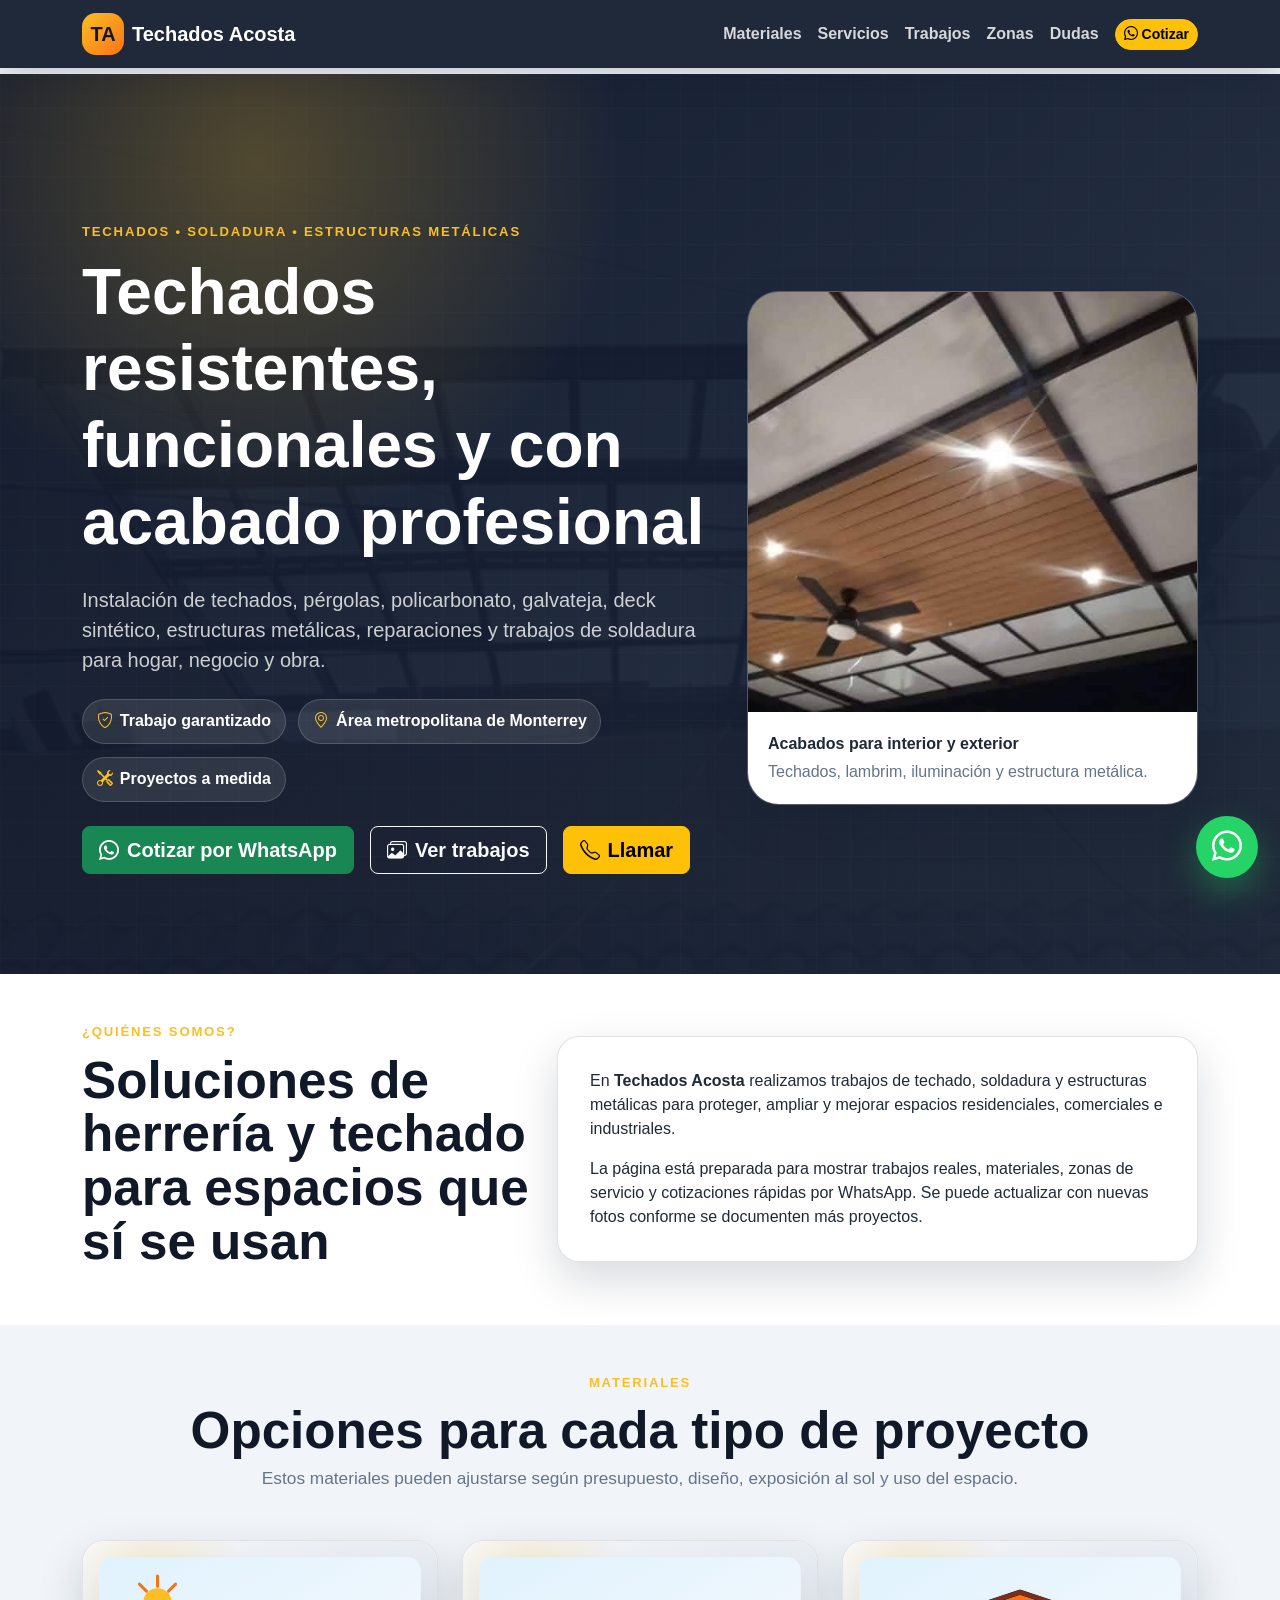
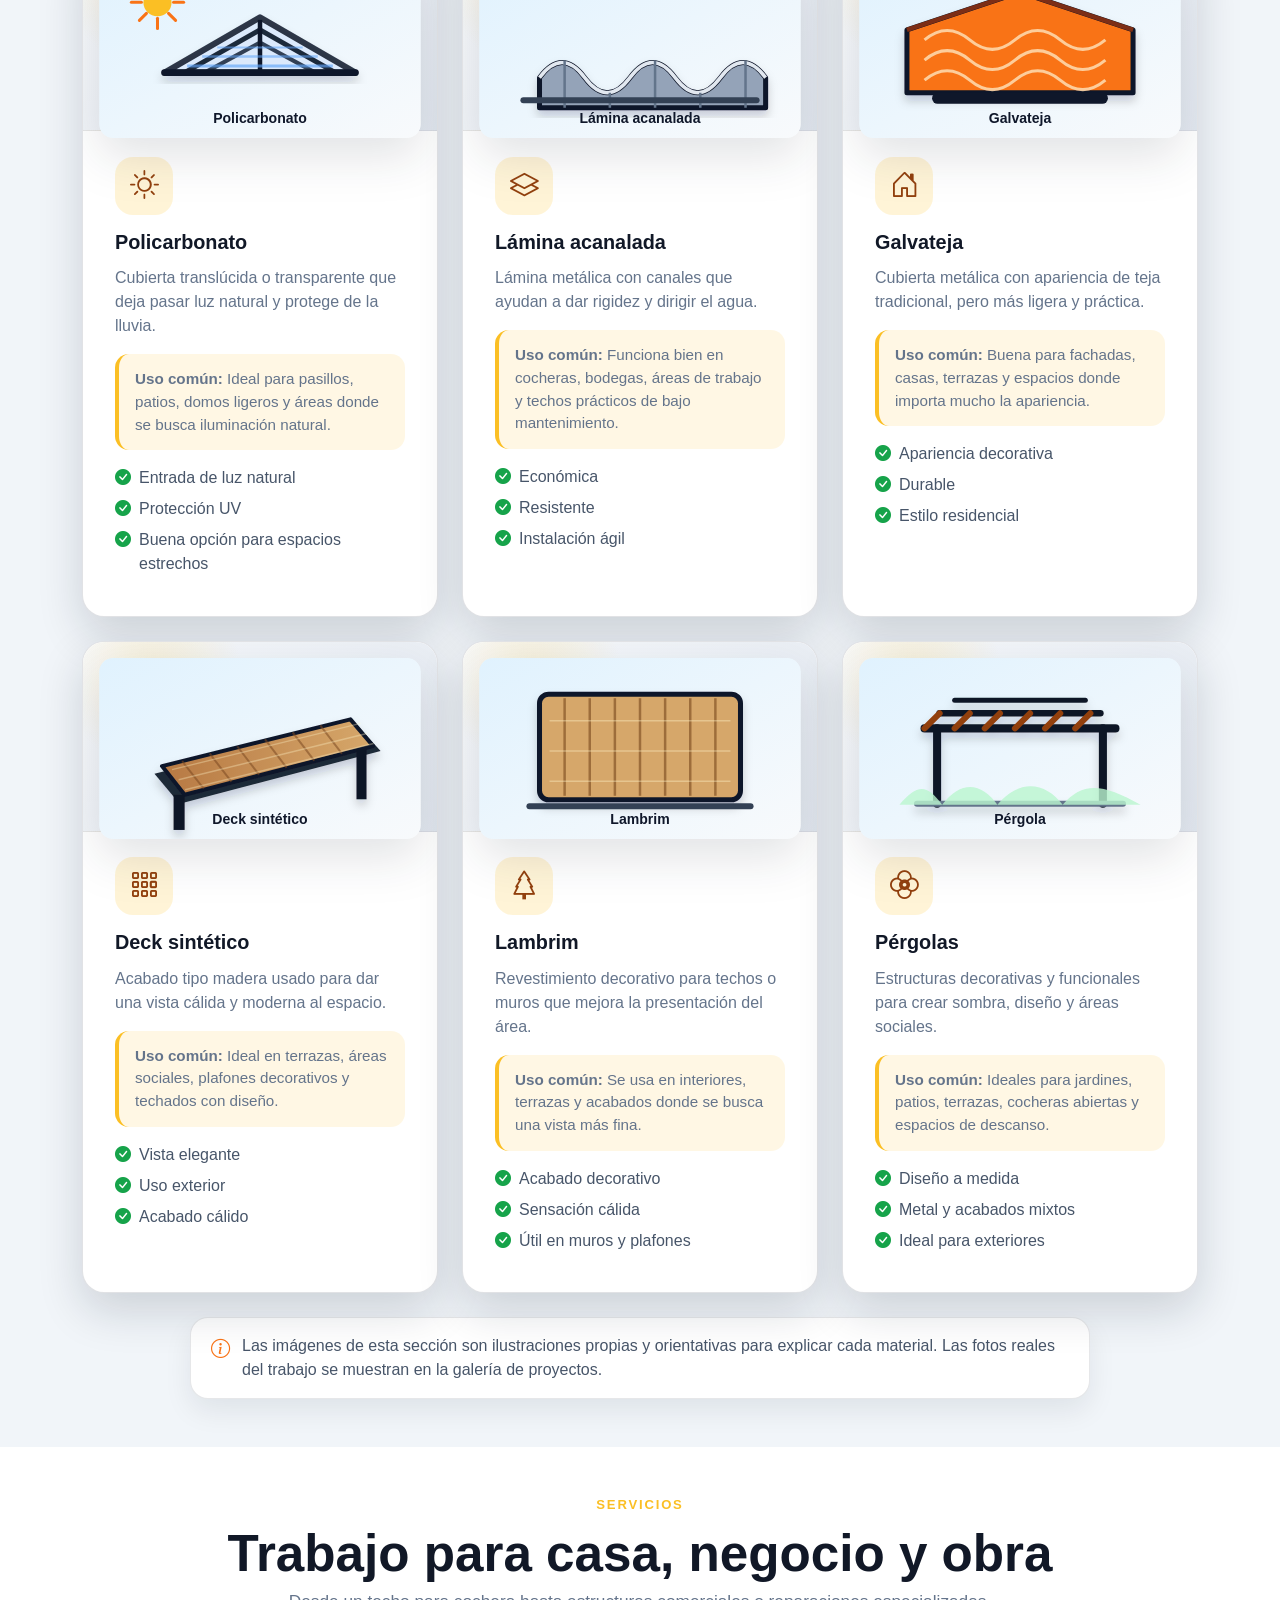
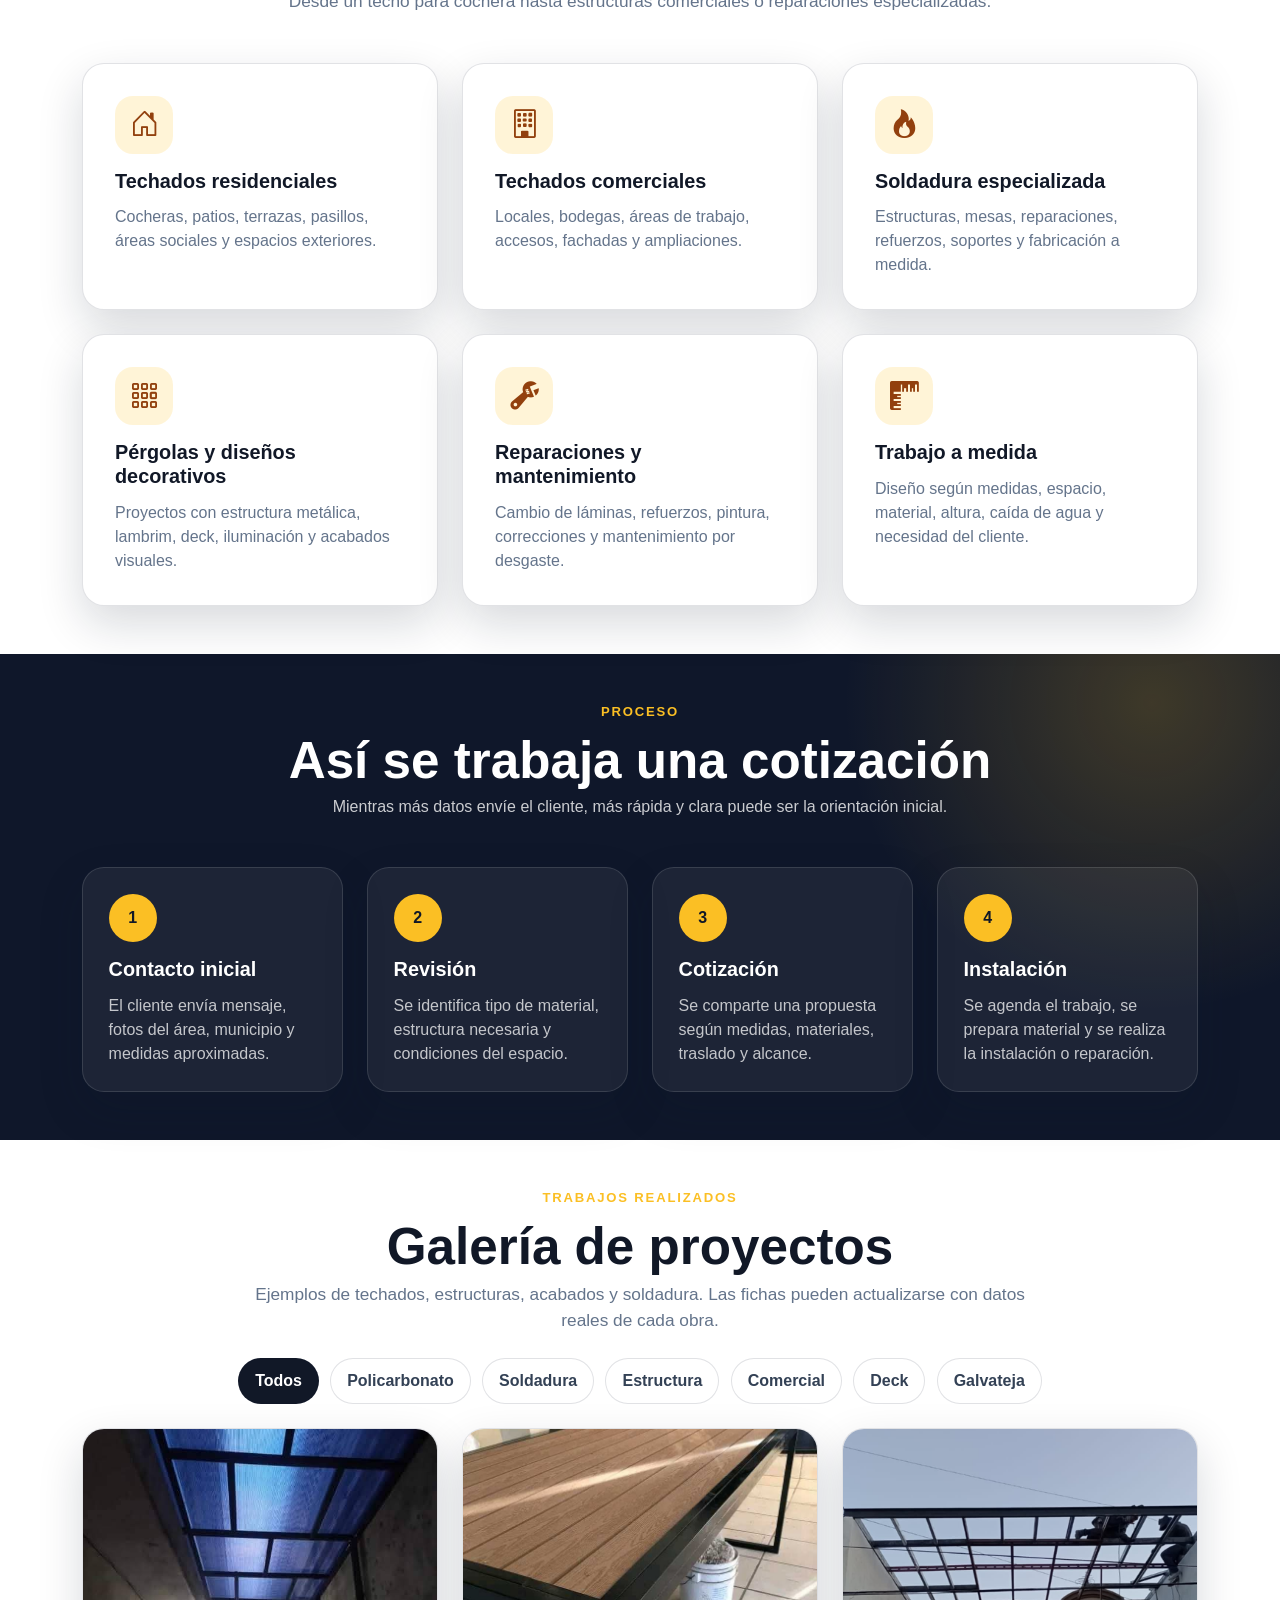
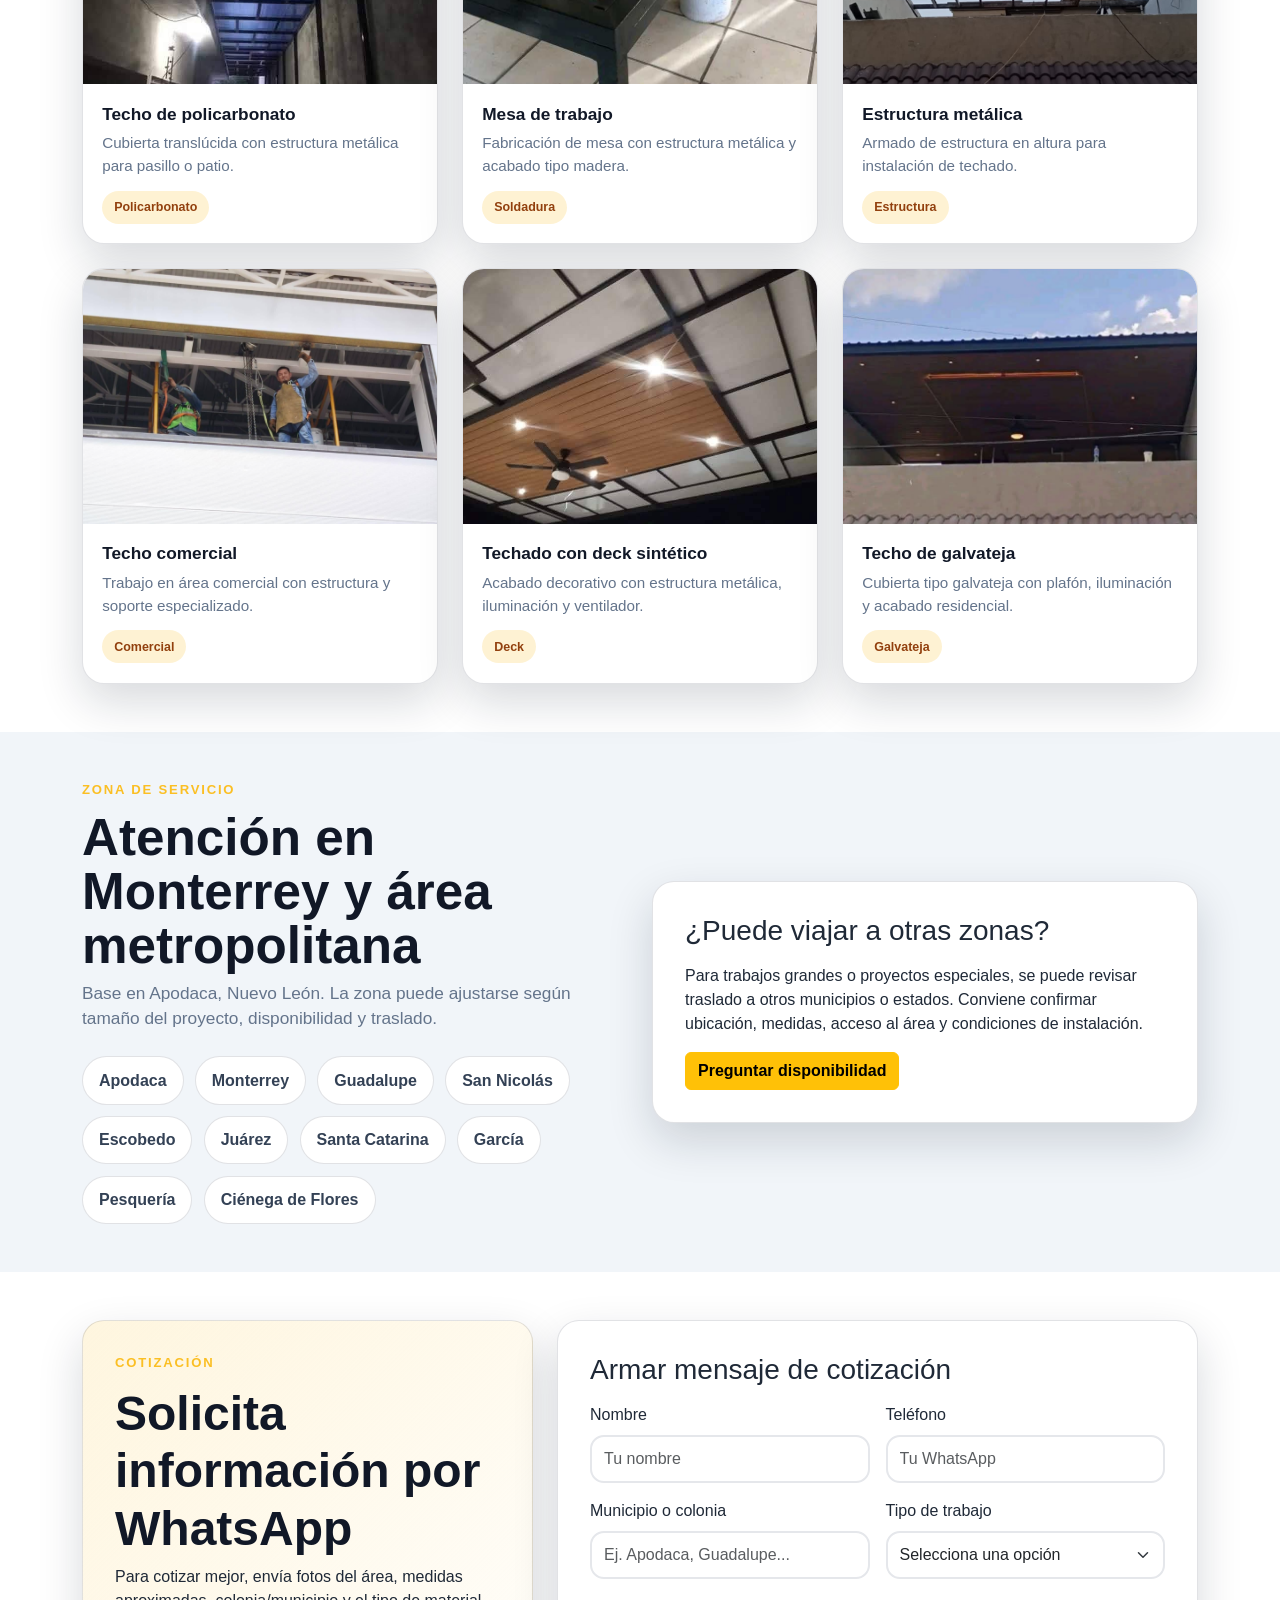
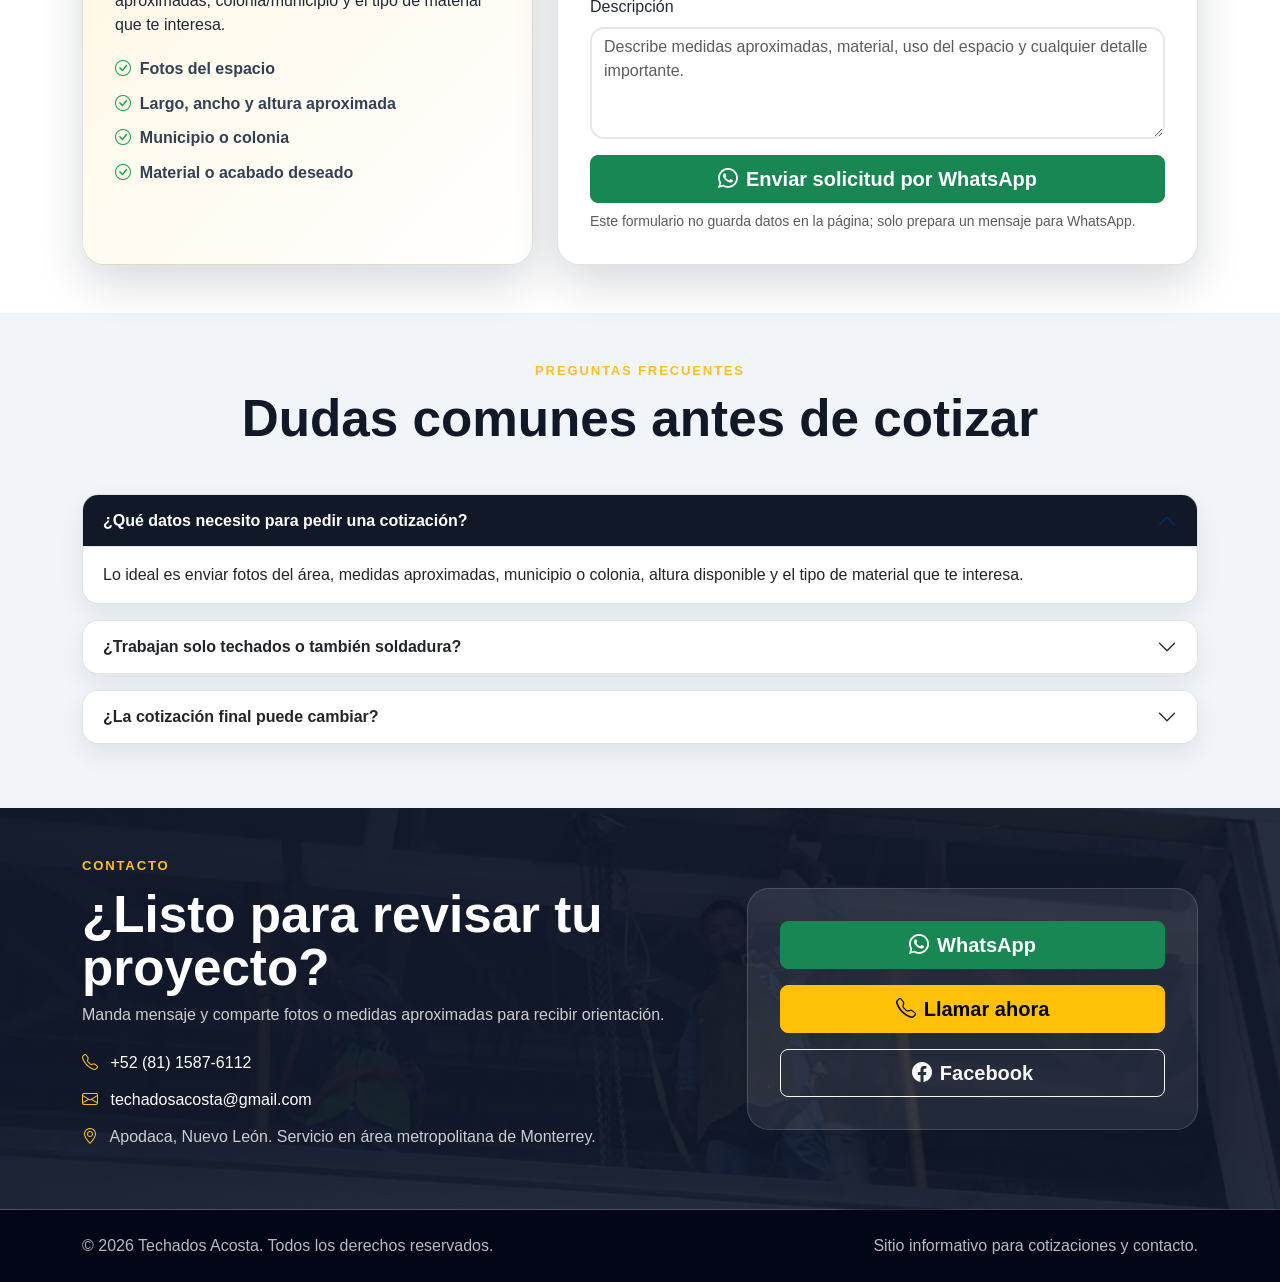
==== commit a8bebd7f: "Agregando cambios de imagenes SVG para ejemplos de materiales" ====
--- a/index.html
+++ b/index.html
@@ -128,6 +128,11 @@
         </div>
 
         <div class="row g-4" id="materialsGrid"></div>
+
+        <div class="materials-note mt-4">
+          <i class="bi bi-info-circle"></i>
+          <span>Las imágenes de esta sección son ilustraciones propias y orientativas para explicar cada material. Las fotos reales del trabajo se muestran en la galería de proyectos.</span>
+        </div>
       </div>
     </section>
 
--- a/css/style.css
+++ b/css/style.css
@@ -522,3 +522,68 @@
     bottom: 16px;
   }
 }
+
+/* Ilustraciones propias de materiales */
+.material-card {
+  overflow: hidden;
+  padding: 0;
+}
+
+.material-visual {
+  height: 190px;
+  background:
+    radial-gradient(circle at 20% 20%, rgba(251, 191, 36, 0.18), transparent 28%),
+    linear-gradient(135deg, #f8fafc, #e2e8f0);
+  border-bottom: 1px solid rgba(15, 23, 42, 0.08);
+  display: grid;
+  place-items: center;
+  padding: 1rem;
+}
+
+.material-visual img {
+  width: 100%;
+  height: 100%;
+  object-fit: contain;
+  display: block;
+  filter: drop-shadow(0 18px 24px rgba(15, 23, 42, 0.12));
+}
+
+.material-card-body {
+  padding: 1.6rem 2rem 2rem;
+}
+
+.material-use {
+  color: #475569;
+  background: rgba(251, 191, 36, 0.12);
+  border-left: 4px solid var(--ta-yellow);
+  padding: 0.85rem 1rem;
+  border-radius: 14px;
+  margin: 1rem 0 0;
+  font-size: 0.95rem;
+}
+
+.materials-note {
+  max-width: 900px;
+  margin-left: auto;
+  margin-right: auto;
+  color: #475569;
+  background: #ffffff;
+  border: 1px solid rgba(15, 23, 42, 0.1);
+  border-radius: 18px;
+  box-shadow: 0 12px 28px rgba(15, 23, 42, 0.08);
+  padding: 1rem 1.25rem;
+  display: flex;
+  gap: 0.75rem;
+  align-items: flex-start;
+}
+
+.materials-note i {
+  color: var(--ta-orange);
+  font-size: 1.2rem;
+  margin-top: 0.1rem;
+}
+
+@media (max-width: 575px) {
+  .material-visual { height: 160px; }
+  .material-card-body { padding: 1.25rem; }
+}
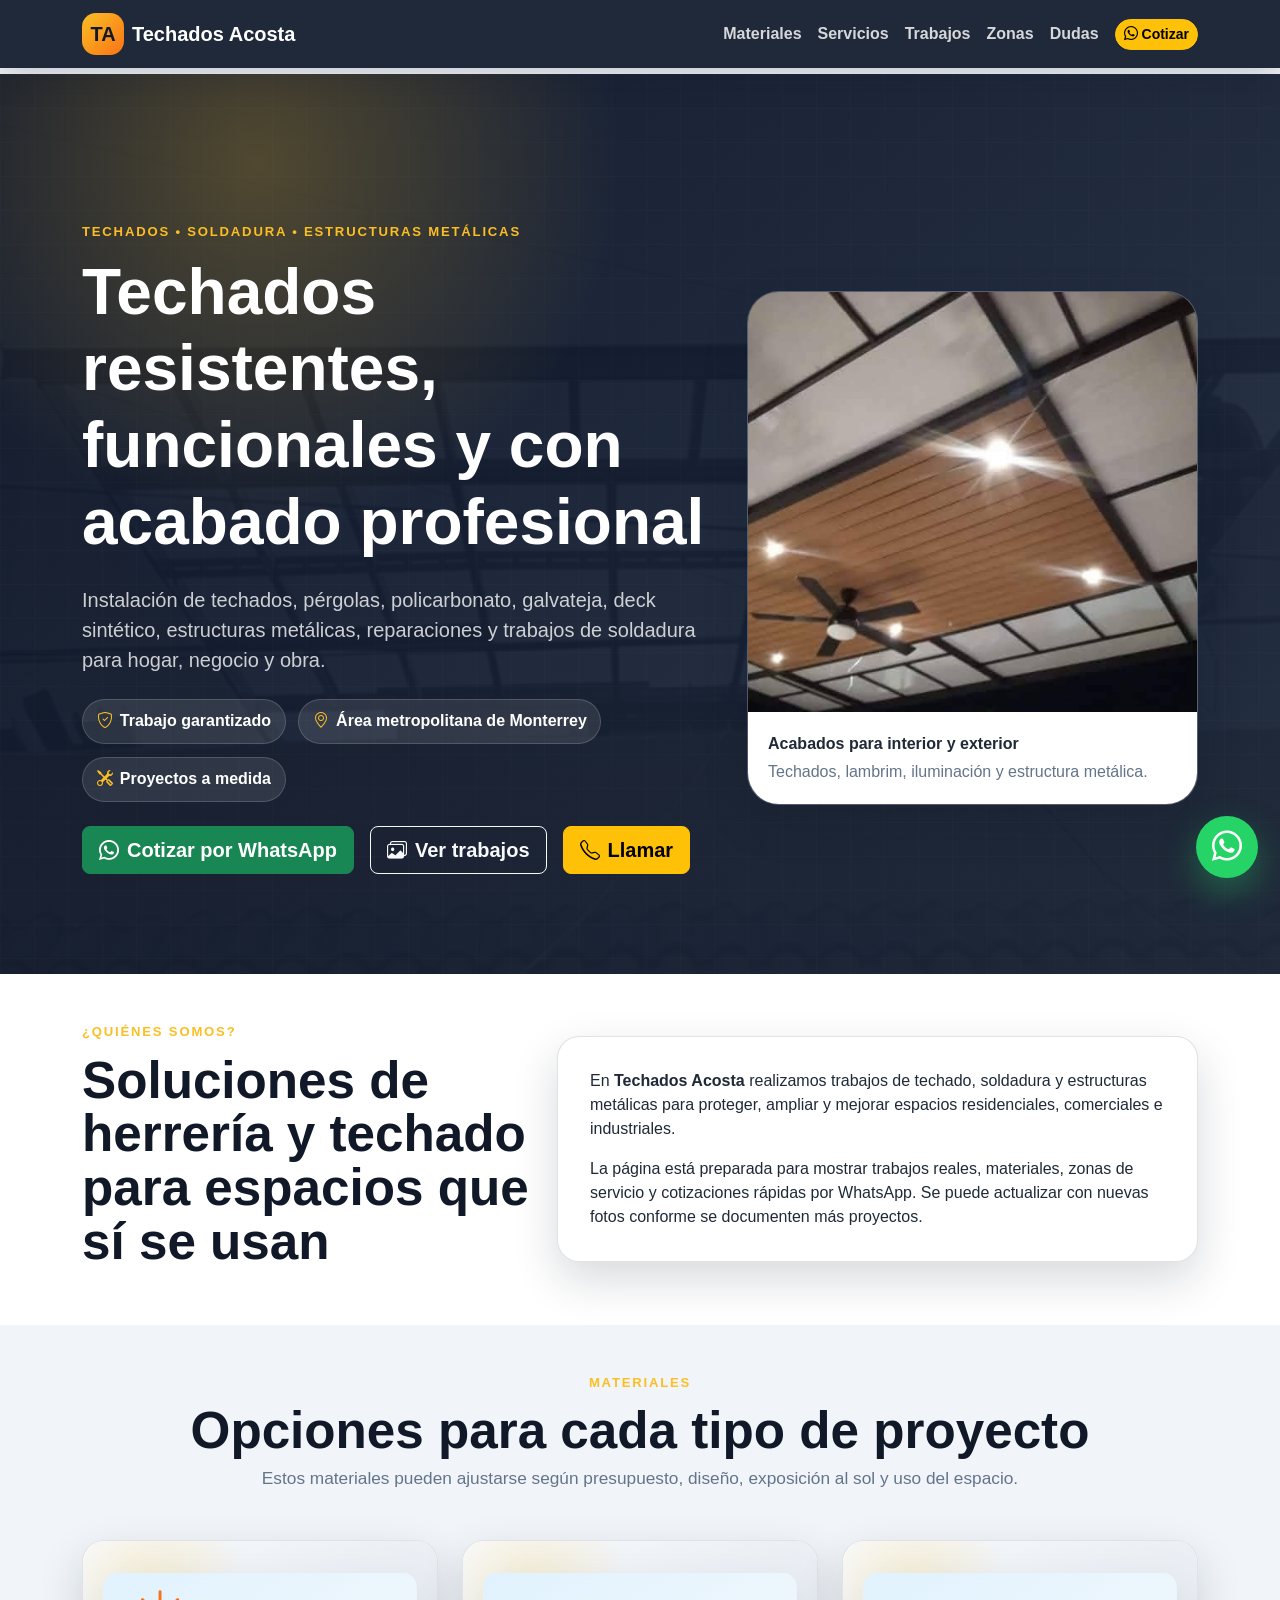
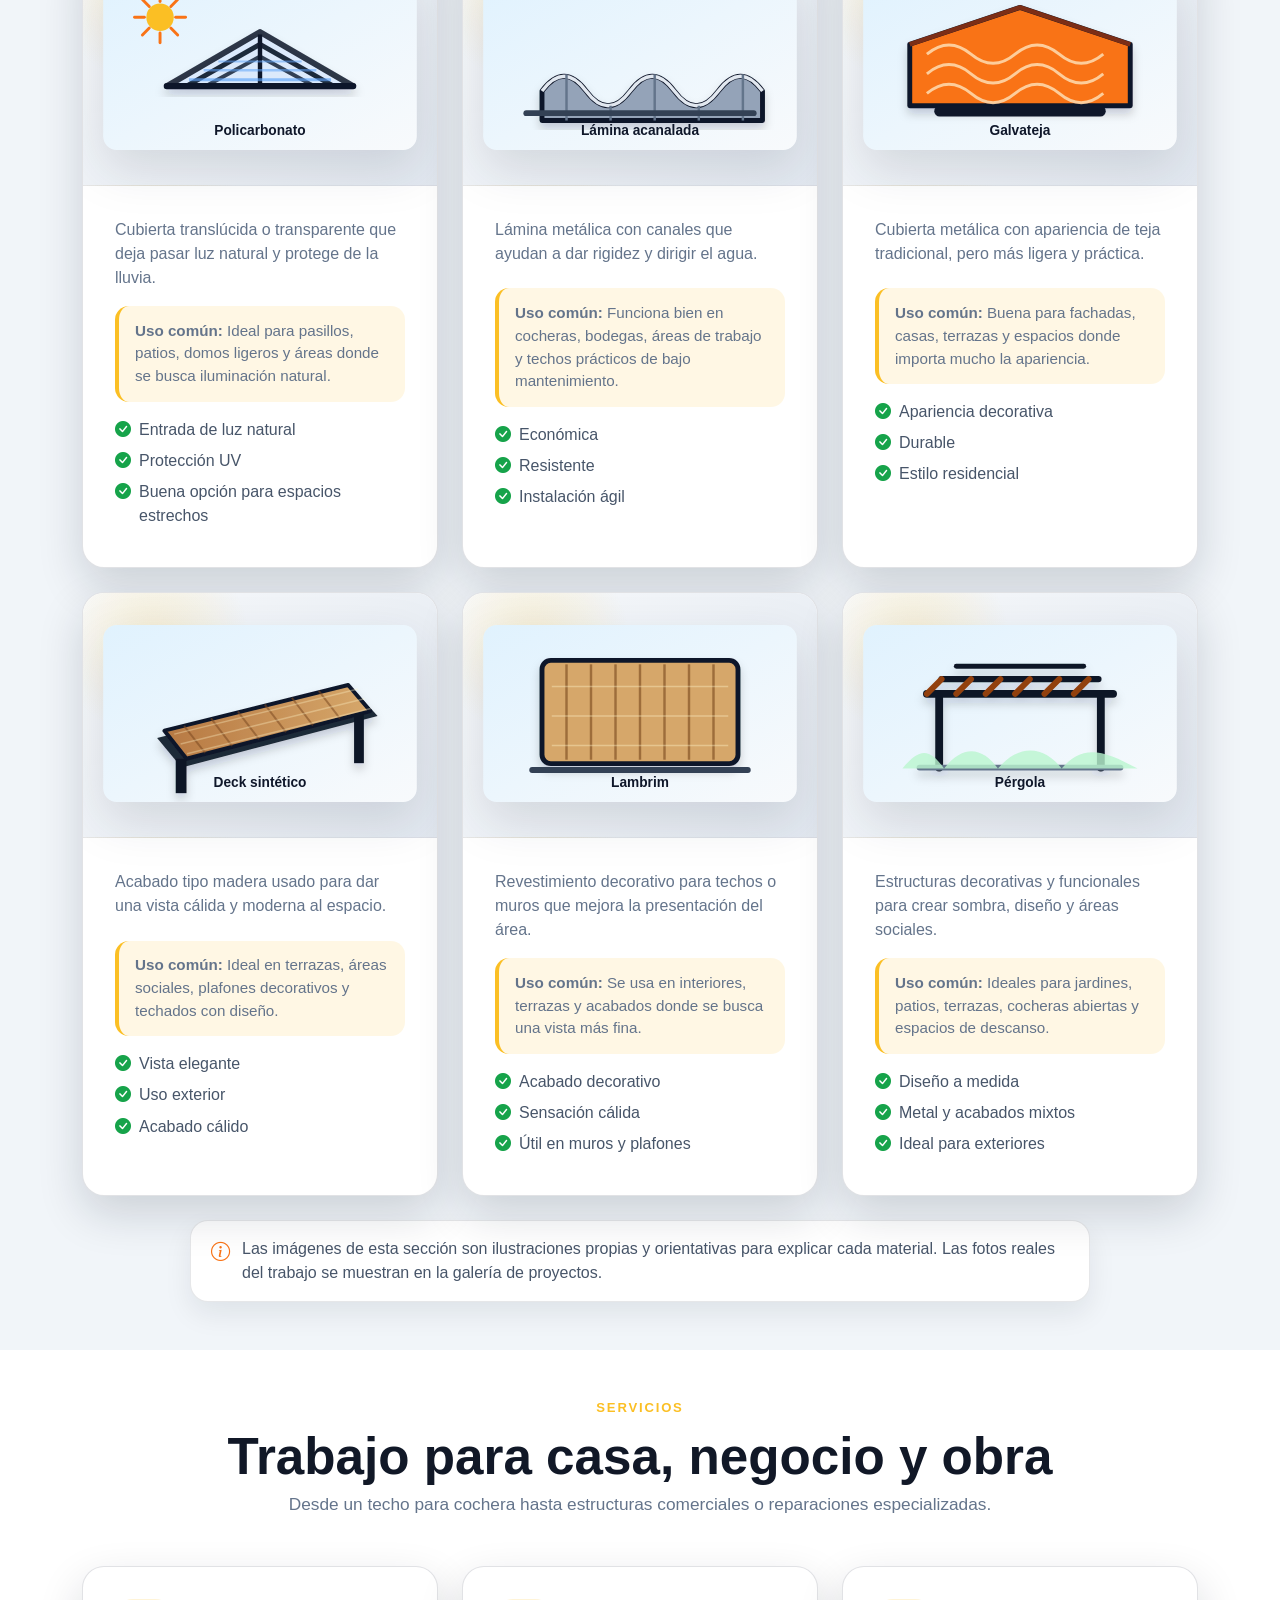
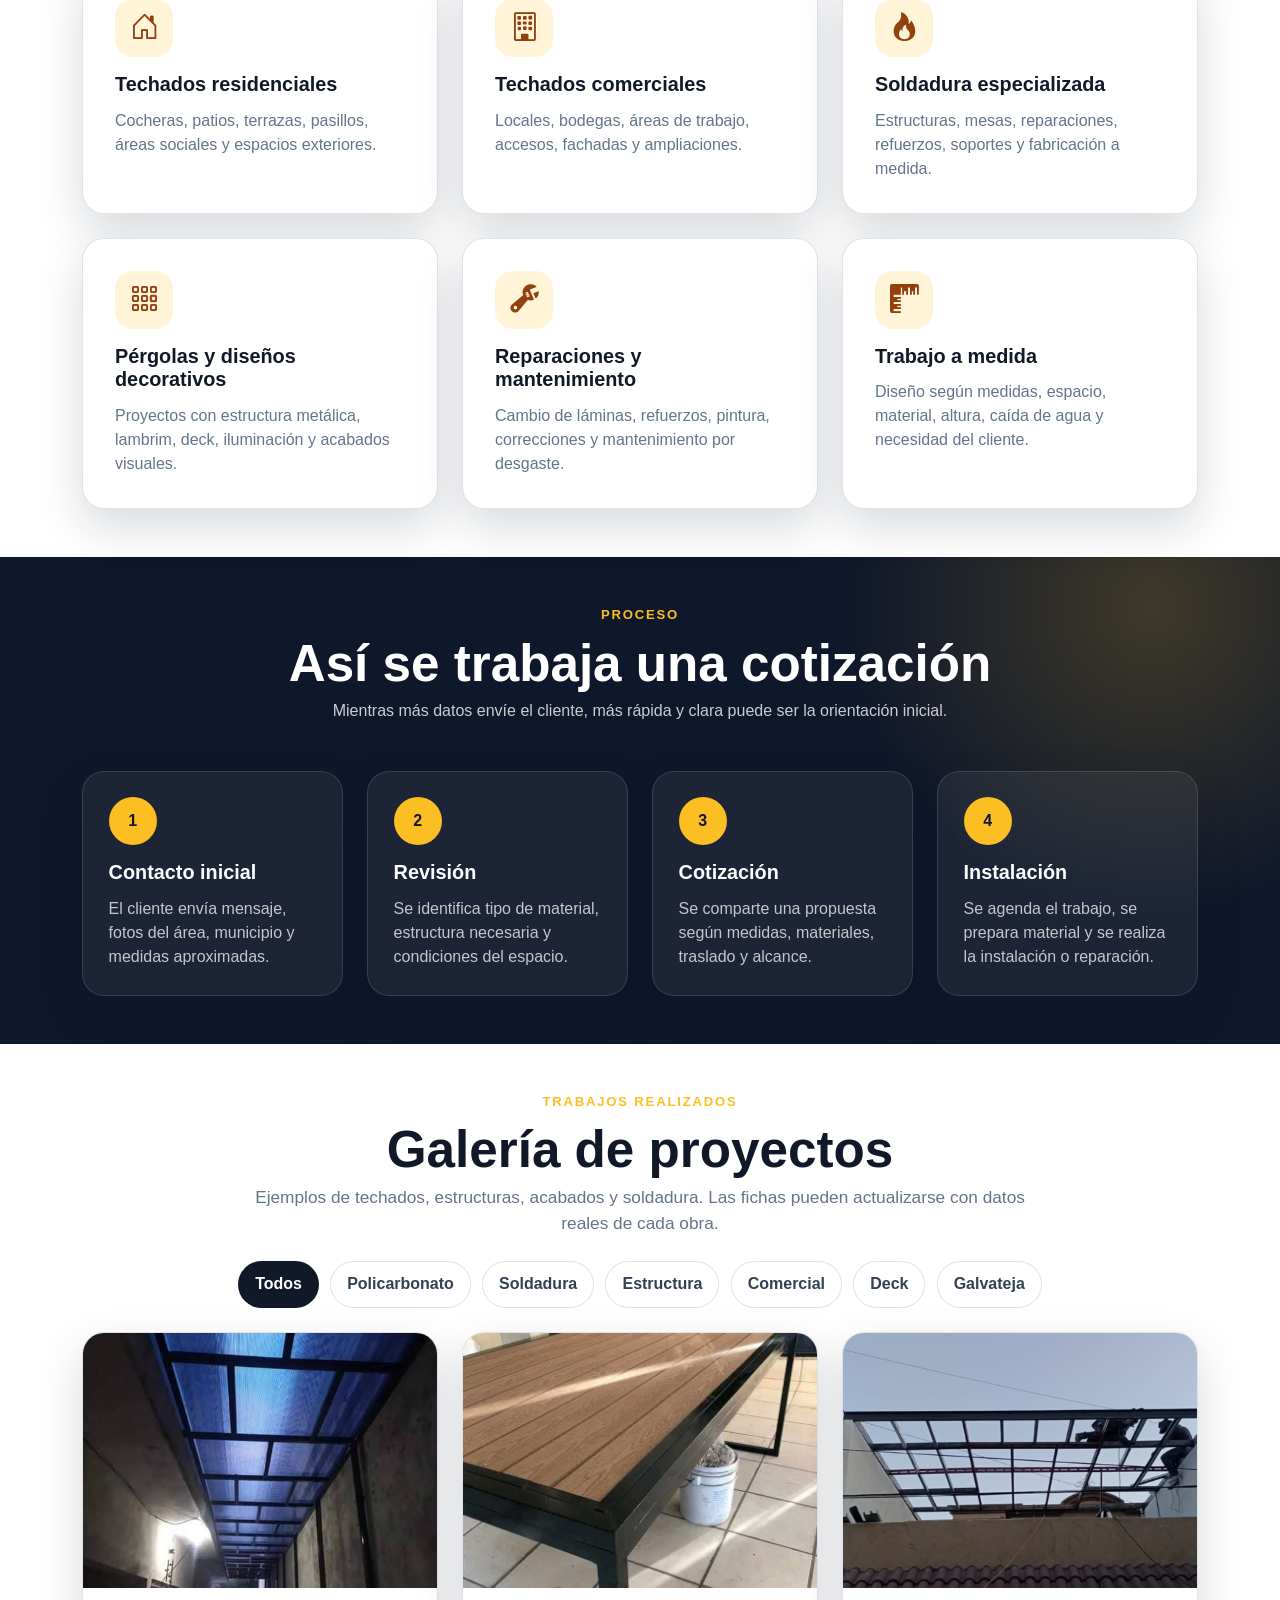
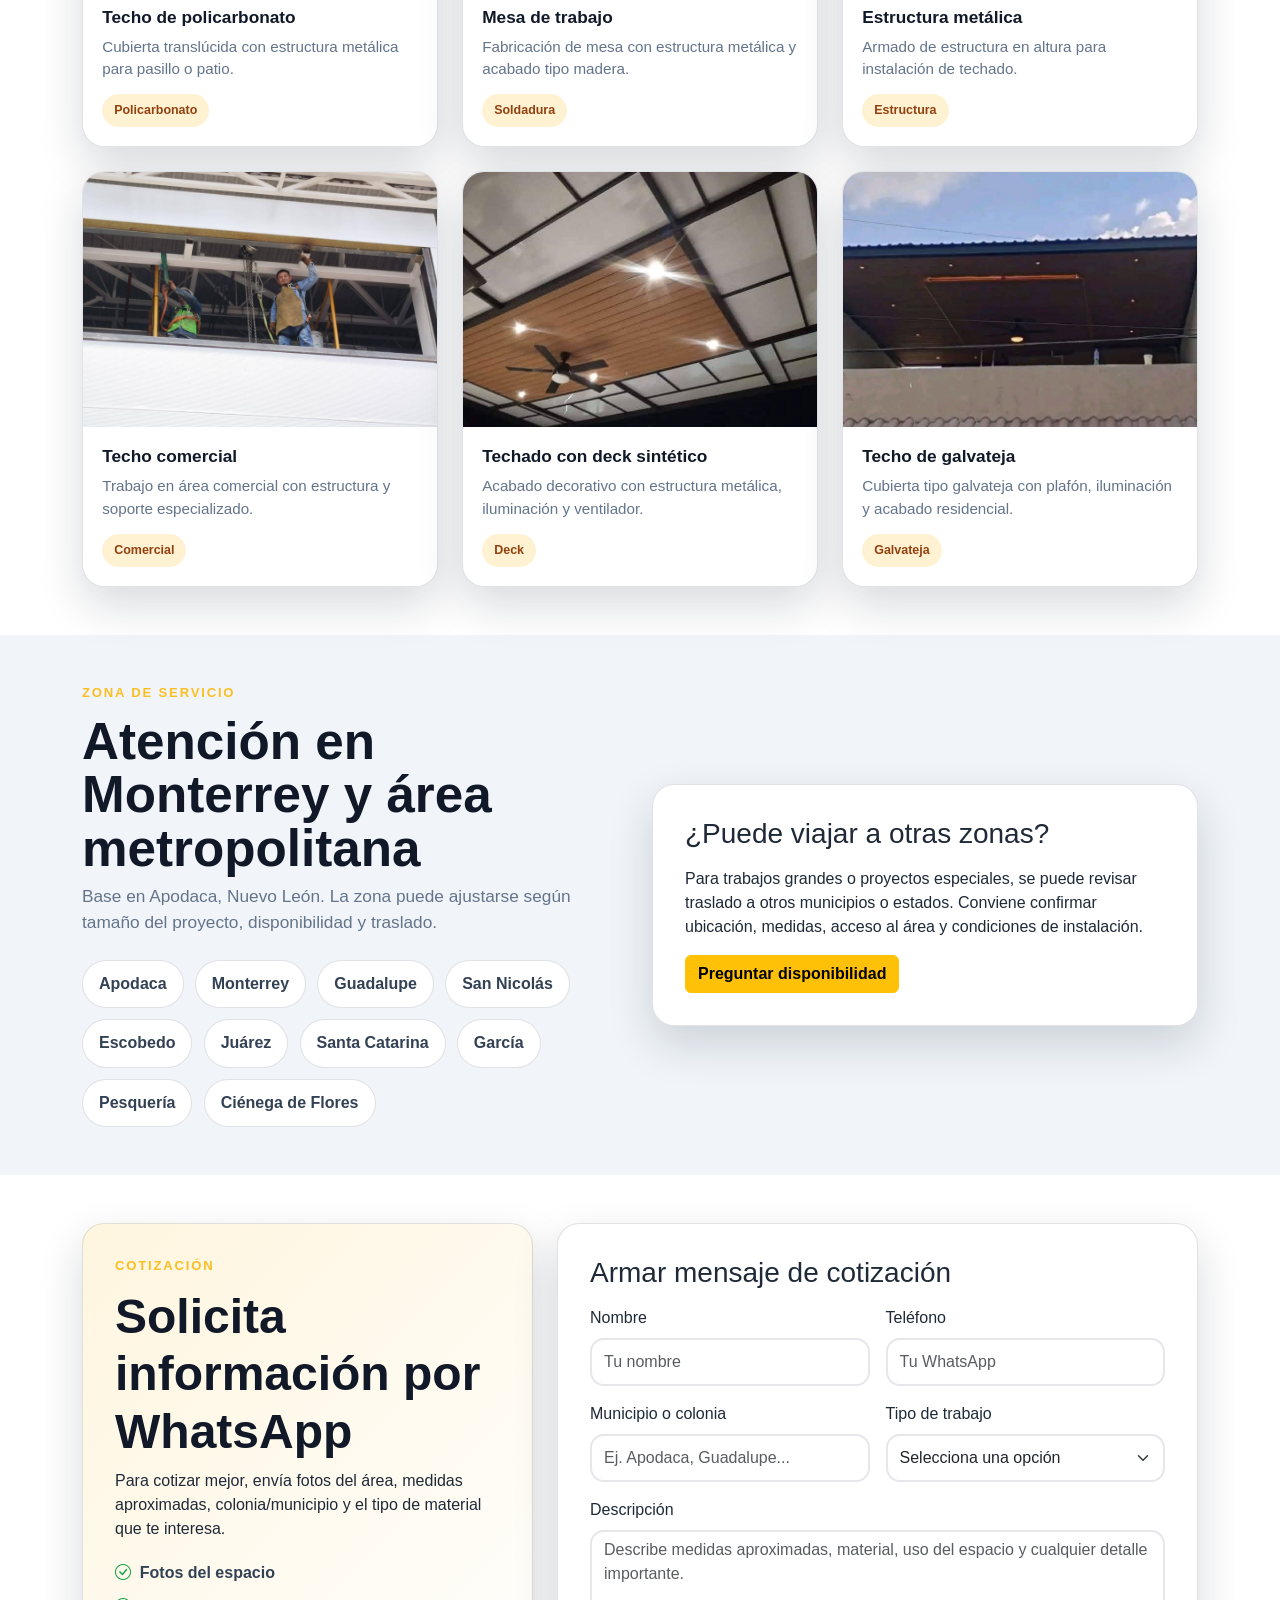
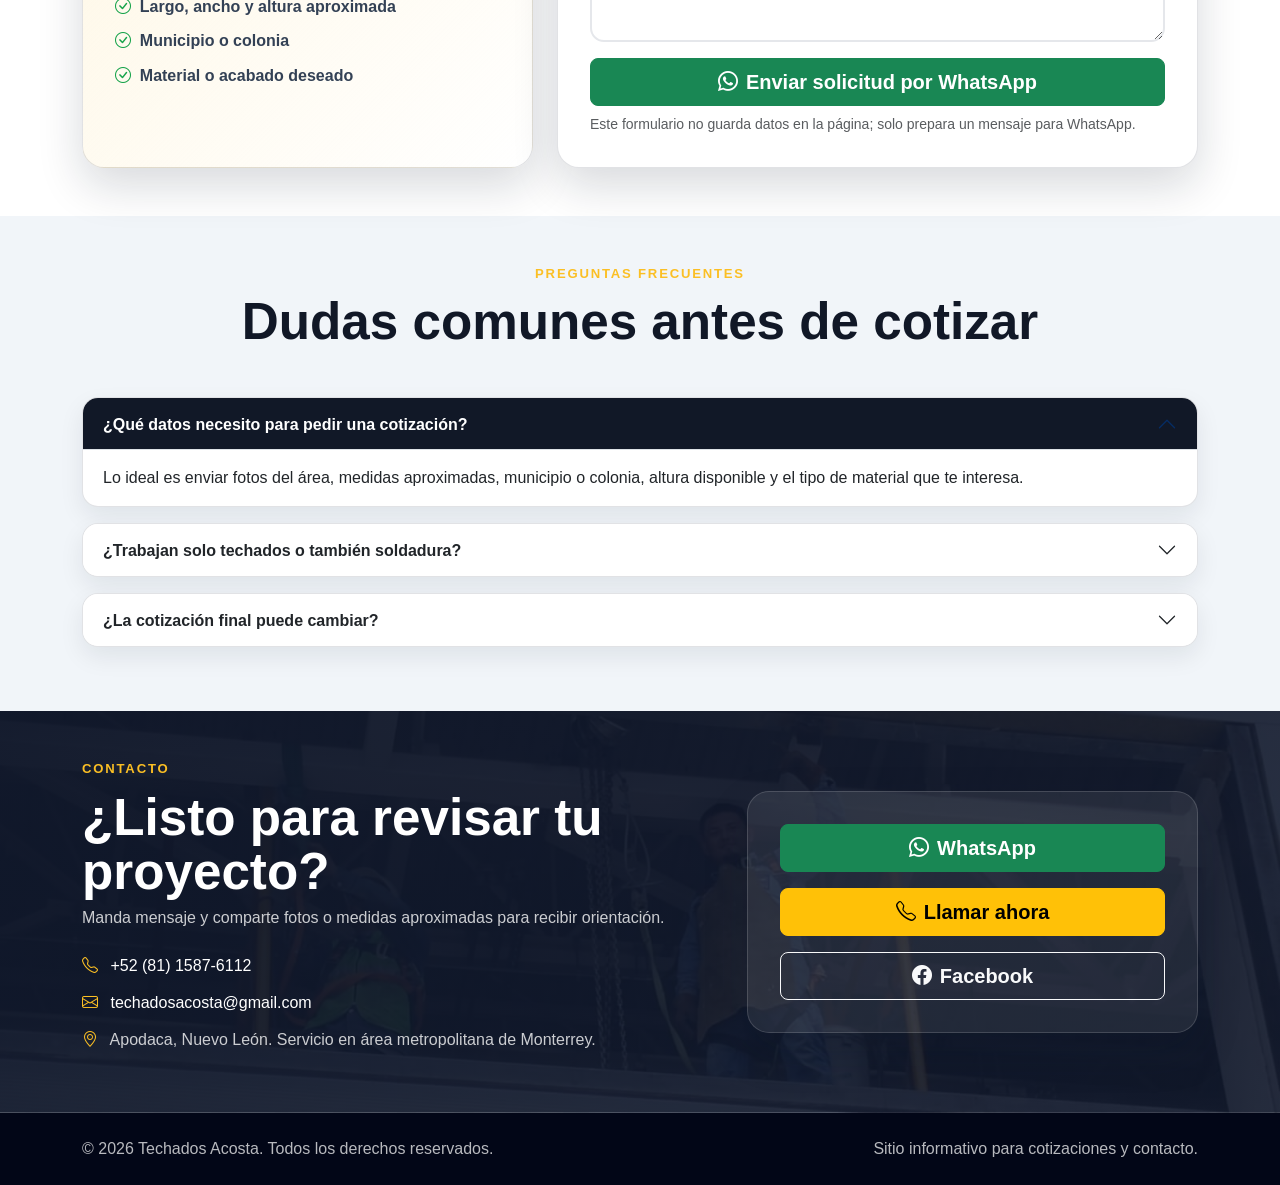
==== commit f20eb470: "Agregando mejoras de css" ====
--- a/css/style.css
+++ b/css/style.css
@@ -587,3 +587,62 @@
   .material-visual { height: 160px; }
   .material-card-body { padding: 1.25rem; }
 }
+
+/* Ajuste final de tarjetas de materiales: el SVG ya trae el nombre.
+   Aquí evitamos duplicados, quitamos iconitos internos y damos aire para que nada se encime. */
+.material-card {
+  overflow: hidden;
+  padding: 0;
+}
+
+.material-visual {
+  height: 245px;
+  padding: 1.25rem 1.25rem 1.45rem;
+  display: flex;
+  align-items: center;
+  justify-content: center;
+  background:
+    radial-gradient(circle at 20% 20%, rgba(251, 191, 36, 0.18), transparent 28%),
+    linear-gradient(135deg, #f8fafc, #e2e8f0);
+  border-bottom: 1px solid rgba(15, 23, 42, 0.08);
+}
+
+.material-visual img {
+  width: 100%;
+  max-width: 360px;
+  height: 100%;
+  max-height: 215px;
+  object-fit: contain;
+  display: block;
+  filter: drop-shadow(0 18px 24px rgba(15, 23, 42, 0.12));
+}
+
+.material-card-body {
+  padding: 2rem 2rem 2rem;
+}
+
+.material-description {
+  color: var(--ta-muted);
+  margin: 0;
+  min-height: 3.4rem;
+}
+
+.material-card .material-icon,
+.material-card h3 {
+  display: none !important;
+}
+
+@media (max-width: 575px) {
+  .material-visual {
+    height: 215px;
+    padding: 1rem 1rem 1.25rem;
+  }
+
+  .material-visual img {
+    max-height: 190px;
+  }
+
+  .material-card-body {
+    padding: 1.5rem 1.25rem 1.5rem;
+  }
+}
